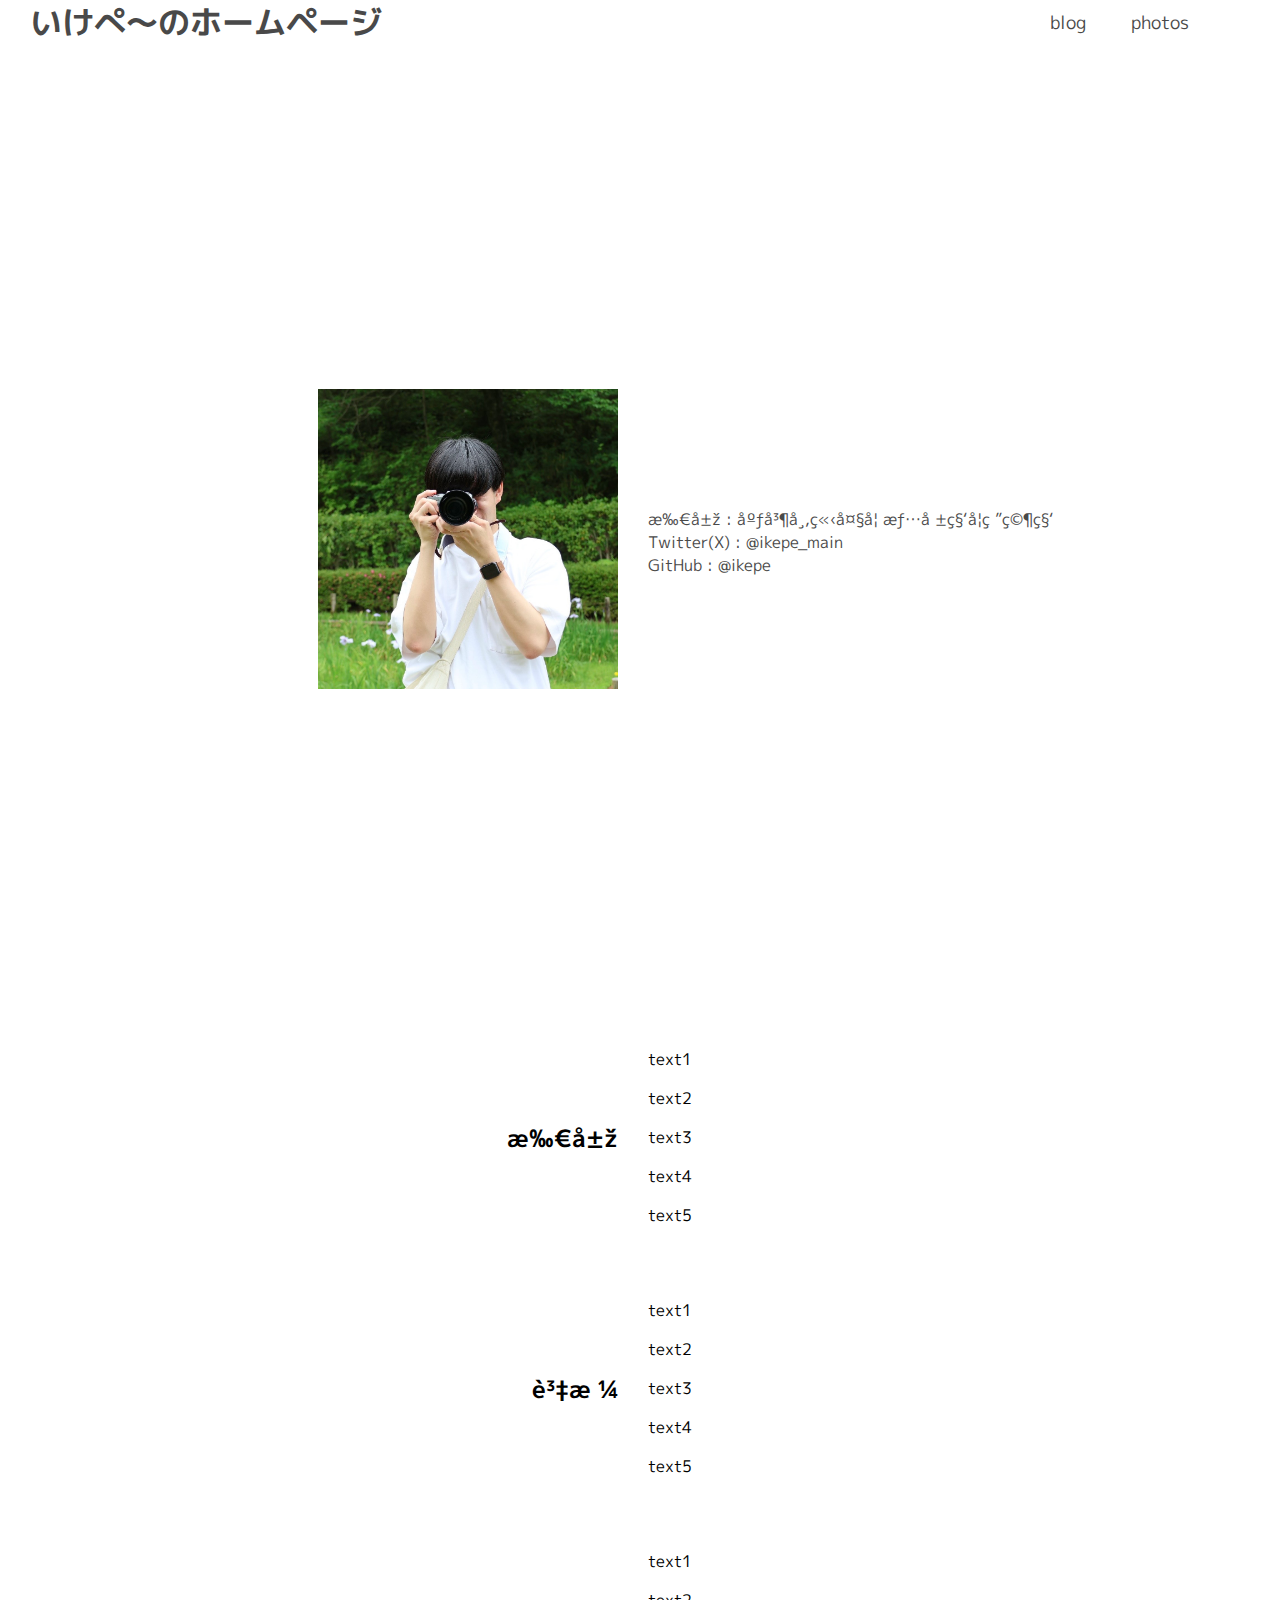
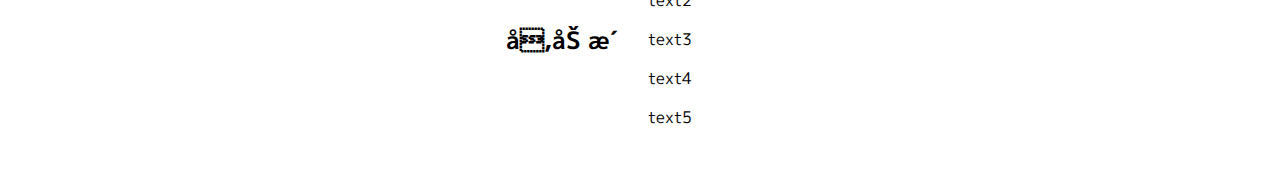
==== index.html @ 5db02e17 "ページ下部の作成" ====
<!DOCTYPE html>
<html>

<head>
  <meta charset="uff-8">
  <meta name="viewport" content="width=device-width, initial-scale=1, shrink-to-fit=no">
  <meta name="viewport" content="width=device-width,initial-scale=1">
  <!--favicon-->
  <link rel="icon" href="icon/favicon.ico" sizes="128*128">
  <!--SEO-->
  <meta name="description" content="いけぺ～のホームページです。ぼちぼち更新していきます">
  <!--CSS-->
  <link rel="stylesheet" href="css/button.css">
  <link rel="stylesheet" href="css/header.css">
  <link rel="stylesheet" href="css/style.css">
  <link rel="stylesheet" href="css/index-style.css">
  <link href="https://fonts.googleapis.com/css?family=Noto+Sans+JP" rel="stylesheet">
  <title>いけぺ～のホームページ</title>
  <link rel=”alternate” media=”only screen and (max-width: 640px)” href=”http://www.ikepe.xyz/s/” />
  <!--JQuery-->
  <script src="//code.jquery.com/jquery-2.2.4.min.js"></script>
  <!--fonts-->
  <link href="https://fonts.googleapis.com/css?family=M+PLUS+1p" rel="stylesheet">
  <!--JS-->
  <script>
    $(function () {
      $("#header").load("header.html");
      $("#footer").load("footer.html");
    });
  </script>
</head>

<body>
  <div id="header"></div>

  <div id="top-content">
    <div id="icon-container">
      <img src="/photos/profile.jpg" alt="Profile Picture" id="profile-icon">
      <!-- 画像の下にテキストを入れる場合は、ここに入れます。 -->
    </div>

    <div id="text-container">
      <!-- テキスト内容 -->
      <a href="https://hiroshima-cu.ac.jp" class="URL">所属 : 広島市立大学 情報科学研究科</a><br>
      <a href="https://x.com/ikepe_main" class="URL">Twitter(X) : @ikepe_main</a><br>
      <a href="https://github.com/ikepe" class="URL">GitHub : @ikepe</a>
    </div>
  </div>

  <div class="bottom-content">
    <div class="profile-category">
      <h2 class="category-text">所属</h2>
    </div>
    <div class="profile-text">
      <p>text1</p>
      <p>text2</p>
      <p>text3</p>
      <p>text4</p>
      <p>text5</p>
    </div>
  </div>

  <div class="bottom-content">
    <div class="profile-category">
      <h2 class="category-text">資格</h2>
    </div>
    <div class="profile-text">
      <p>text1</p>
      <p>text2</p>
      <p>text3</p>
      <p>text4</p>
      <p>text5</p>
    </div>
  </div>

  <div class="bottom-content">
    <div class="profile-category">
      <h2 class="category-text">参加歴</h2>
    </div>
    <div class="profile-text">
      <p>text1</p>
      <p>text2</p>
      <p>text3</p>
      <p>text4</p>
      <p>text5</p>
    </div>
  </div>


</body>

</html>
---- css/header.css ----
/*背景部分*/
header {
    width: 100%;
    background-color: rgba(256, 256, 256);
    box-sizing: border-box;
    position: fixed;
    top: 0;
    left: 0;
    display: flex;
    align-items: center;
}

/* チェックボックスを非表示にする */
.drawer_hidden {
    display: none;
}

/* メニュー黒ポチを消す */
.nav_list {
    list-style: none;
}

.nav_li {
    font-family: "M PLUS 1p";
}

/***mobile***/
@media screen and (max-width:900px) {
    body {
        /*ヘッダーと被るのを防ぐためにずらす*/
        margin-top: 20%;
    }

    /*背景部分*/
    header {
        z-index: 100;
        height: 8%;
        opacity: 1.0;
        position: fixed;
        /*ロゴを中心に持ってくるため左60px*/
        padding: 10px 0px 0px 60px;
    }

    /*ロゴ*/
    .logo {
        z-index: 110;
        width: 100%;
        text-align: center;
        font-size: 20px;
    }

    /***ハンバーガーメニュー***/
    /*https://web-camp.io/magazine/archives/88361*/

    /* ハンバーガーアイコンの設置スペース */
    .drawer_open {
        display: flex;
        height: 60px;
        width: 60px;
        justify-content: center;
        align-items: center;
        position: relative;
        z-index: 200;
        /* 重なり順を一番上にする */
        cursor: pointer;
    }

    /* ハンバーガーメニューのアイコン */
    .drawer_open span,
    .drawer_open span:before,
    .drawer_open span:after {
        content: '';
        display: block;
        height: 3px;
        width: 25px;
        border-radius: 3px;
        background: #696969;
        transition: 0.5s;
        position: absolute;
        z-index: 50;
    }

    /* 三本線の位置調整 */
    .drawer_open span:before {
        bottom: 8px;
    }
    .drawer_open span:after {
        top: 8px;
    }

    /* アイコンがクリックされたら真ん中の線を透明にする */
    #drawer_input:checked~.drawer_open span {
        background: rgba(255, 255, 255, 0);
    }

    /* アイコンがクリックされたらアイコンが×印になように上下の線を回転 */
    #drawer_input:checked~.drawer_open span::before {
        bottom: 0;
        transform: rotate(45deg);
    }
    #drawer_input:checked~.drawer_open span::after {
        top: 0;
        transform: rotate(-45deg);
    }

    /* メニューのデザイン*/
    .nav_content {
        width: 100%;
        height: 100%;
        position: fixed;
        bottom: 100%;
        left: 0%;
        /* メニューを画面の外に飛ばす */
        z-index: 90;
        background: rgba(250, 250, 250, 0.95);
        transition: .5s;
        text-align: center;
    }

    .nav_item a {
        font-size: large;
        color: #ffffff;
    }
    
    .nav_li{
        top: 10%;
        color: #ffffff;
        height: 70px;
        /*ロゴを中心に持ってくるため左60px*/
        padding: 60px 60px 0px 0px;
    }

    /* アイコンがクリックされたらメニューを表示 */
    #drawer_input:checked~.nav_content {
        bottom: 0;
        /* メニューを画面に入れる */
    }
}

/***PC***/
@media screen and (min-width:901px) {
    body {
        padding-top: 5%;
    }

    /*背景部分*/
    header {
        height: 5%;
        padding: 15px 30px 15px 30px;
    }

    /*ロゴ*/
    .logo {
        width: 50%;
        font-size-adjust: inherit;
    }

    /*ナビメニュー*/
    .nav_list {
        text-align: right;
        margin: 0 0 0;
        display: flex;
    }

    .nav_li {
        margin: 0 0 0 45px;
        font-size: 18px;
    }

    nav {
        margin: 0 5% 0 auto;
    }
}
---- css/style.css ----
body {
  font-family: "M PLUS 1p";
}

footer {
  margin: 0 auto;
  height: 60px;
  line-height: 60px;
  position: absolute;
  /*←絶対位置*/
  bottom: 0;
  /*下に固定*/
}

/*URLの下線を消し、黒字にする*/
.URL {
  text-decoration: none;
  color: rgb(73, 73, 73);
}

.link {
  display: grid;
  grid-template-columns: 1fr 1fr;
}

.mxgraph{
  width: 100%;
}

/* profile.html */
.prof-block{
  font-family: "M PLUS 1p";
}
.prof-title{
  color: #2d2d2d;
}

/***PC***/
@media screen and (min-width:901px) {
  /*プロフ用*/
  .prof-block {
    margin-left: 5%;
  }
  .prof-title {
    margin-top: 30px;
  }
  .prof-text {
    margin-left: 20px;
    border-left: thick solid #585858;
    padding-left: 20px;
  }

  /* devices */
  .device-title {
    margin-top: 30px;
  }
  /* .device-block{
    margin-left: 5%;
  }
  .device-list {
    margin-left: 20px;
    border-left: thick solid #585858;
    padding-left: 20px;
  } */
}

/***mobile***/
@media screen and (max-width:900px) {
  h1 {
    font-size: large;
  }
  
  /*プロフ用*/
  .prof-block {
    margin: 0 auto;
  }
  .prof-title {
    margin-top: 30px;
    margin-bottom: -10px;
    margin-left: 35%;
    text-align: left;
  }
  .prof-text {
    padding-left: 20px;
    margin:auto;
  }

  /* device */
  .device-title {
    margin-top: 30px;
    margin-bottom: -10px;
    margin-left: 30%;
    text-align: auto;
  }
}
---- css/index-style.css ----
/* 共通スタイル */

/* 上部 */
#top-content {
  display: flex;
  justify-content: space-between; /* 左右のコンテナ間にスペースを作ります */
  align-items: center;
  min-height: 100vh;
  max-width: 1200px; /* または任意の最大幅 */
  margin: auto; /* これにより、#content が画面中央に配置されます */
  padding: 20px;
}

#icon-container {
  width: 50%; /* または任意の幅で調整 */
  text-align: right; /* 画像を右に配置 */
}

#profile-icon {
  max-width: 100%;
  margin-right: 15px;
  height: auto;
}

#text-container {
  width: 50%; /* または任意の幅で調整 */
  margin-left: 15px;
  text-align: left; /* テキストを左に配置 */
}

/* 下部 */
.bottom-content {
  display: flex;
  justify-content: space-between; /* 左右のコンテナ間にスペースを作る */
  align-items: center; 
  max-width: 1200px; /* または任意の最大幅 */
  margin: auto; /* これにより、#content が画面中央に配置されます */
  padding: 20px;
}

.profile-category {
  width: 50%; /* または任意の幅で調整 */
  text-align: right; /* テキストを右に配置 */
}

.category-text {
  padding-right: 15px;
  }

.profile-text {
  width: 50%; /* または任意の幅で調整 */
  margin-left: 15px;
  text-align: left; /* テキストを左に配置 */
}

/* PC用スタイル */
@media screen and (min-width:901px) {
  #profile-icon {
    width: 300px; /* 最大幅を設定 */
  }
}

/* モバイル用スタイル */
@media screen and (max-width:900px) {
  #profile-icon {
    width: 150px; /* 最大幅を設定 */
  }
}
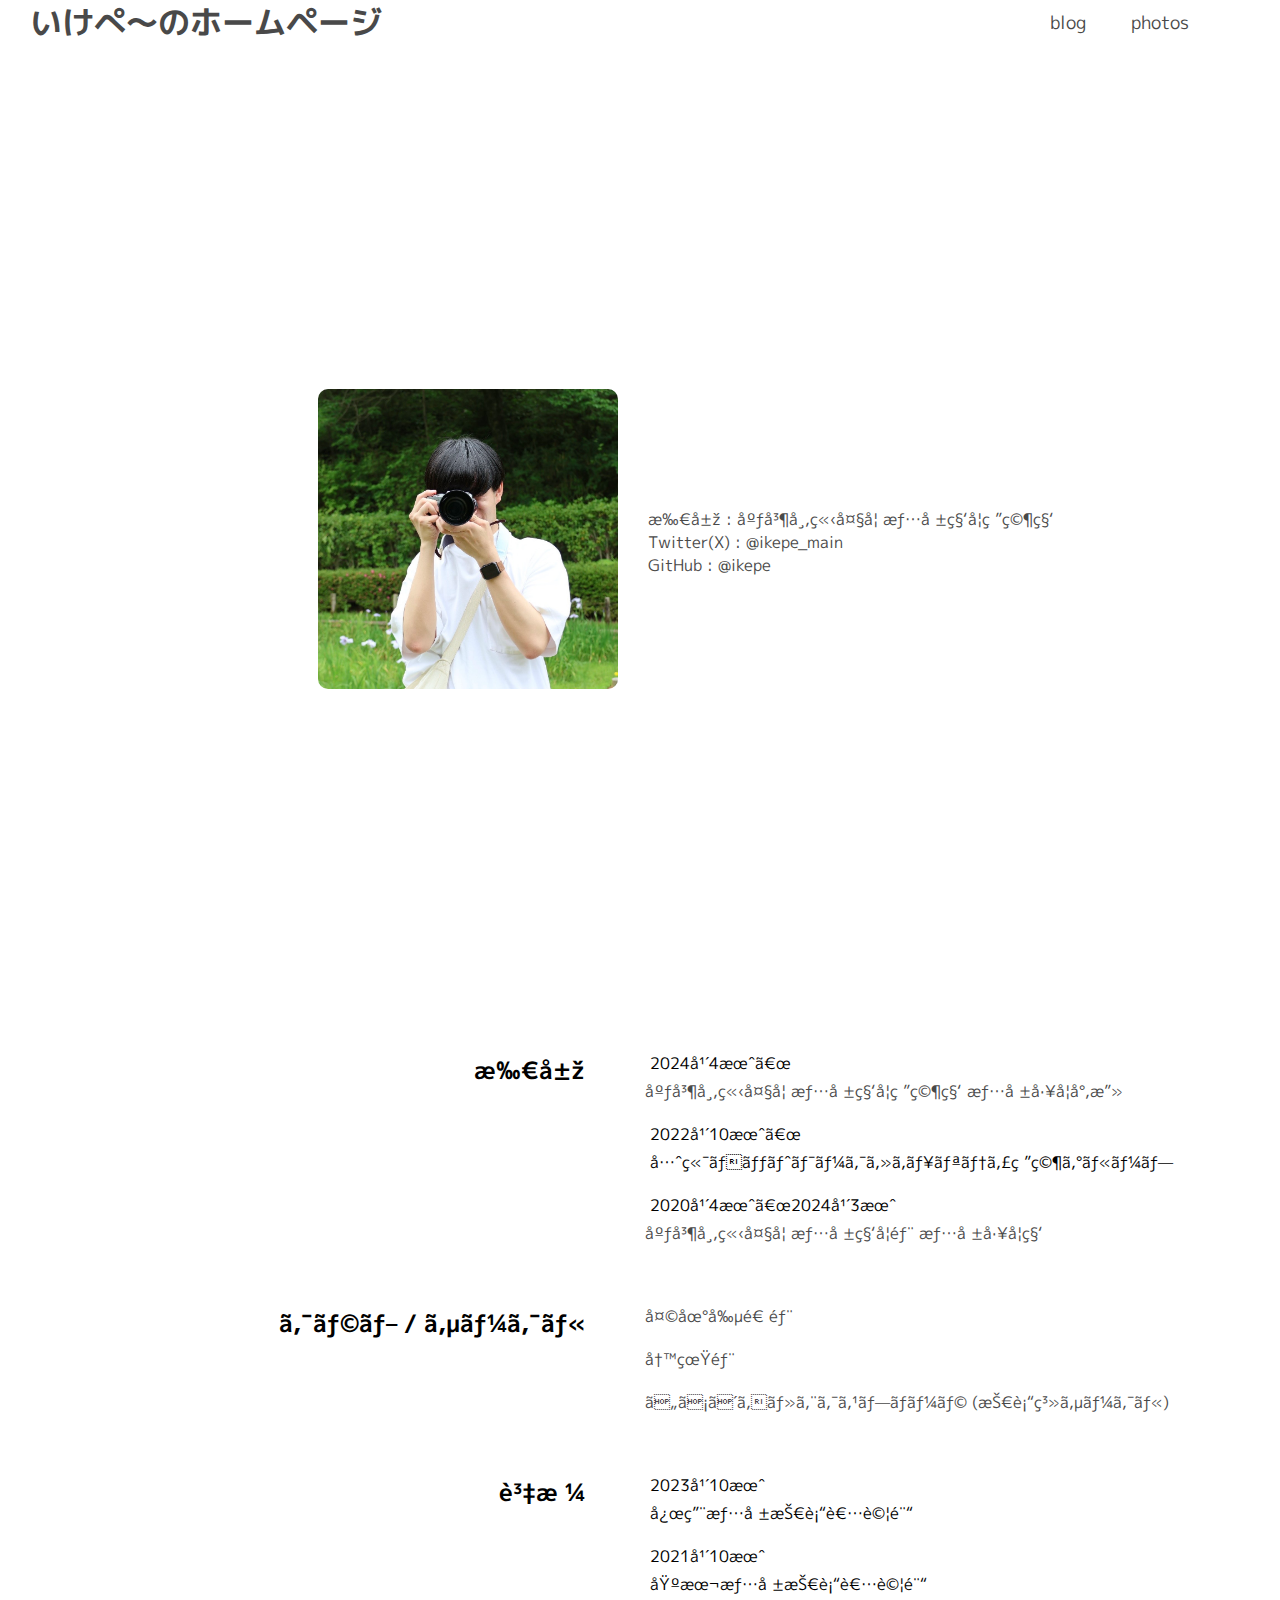
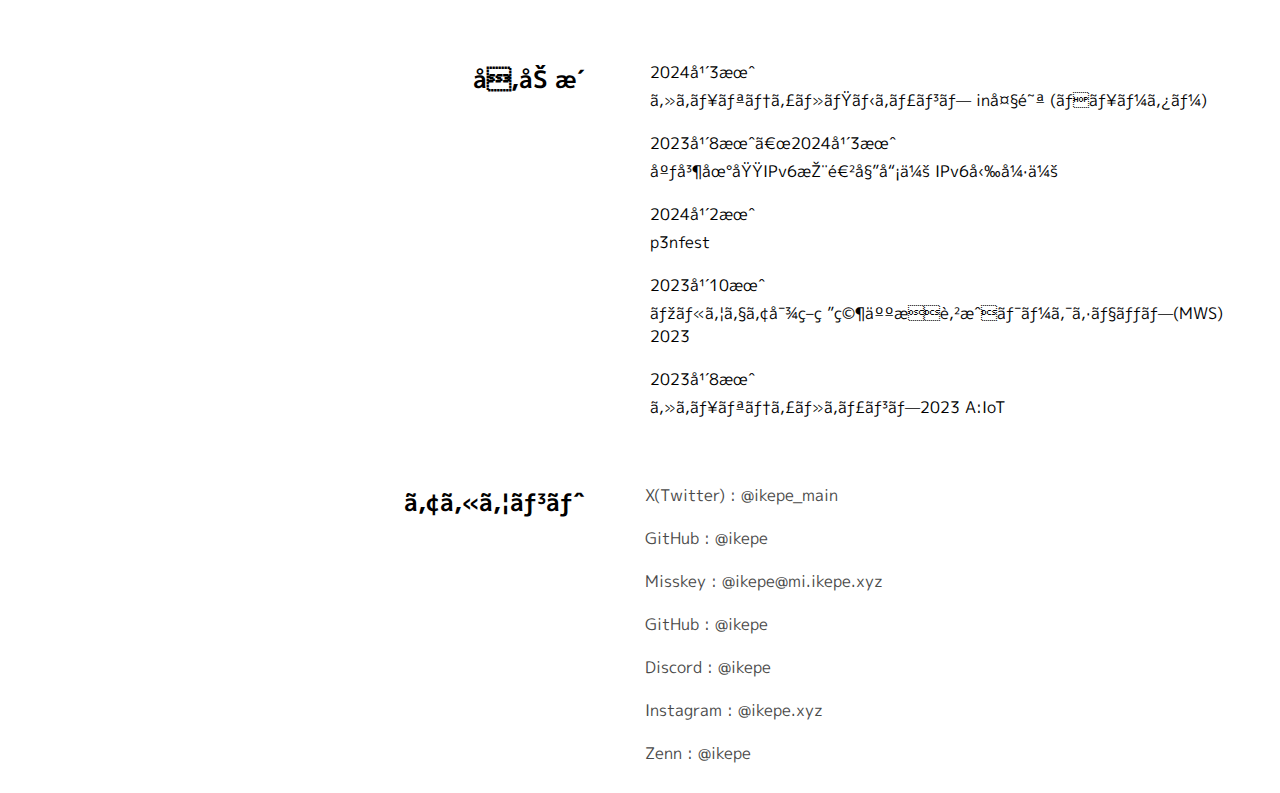
==== commit c536a824: "スマホ対応" ====
--- a/index.html
+++ b/index.html
@@ -52,11 +52,36 @@
       <h2 class="category-text">所属</h2>
     </div>
     <div class="profile-text">
-      <p>text1</p>
-      <p>text2</p>
-      <p>text3</p>
-      <p>text4</p>
-      <p>text5</p>
+      <div class="content">
+        <p>2024年4月〜</p>
+        <a href="https://hiroshima-cu.ac.jp" class="URL">広島市立大学 情報科学研究科 情報工学専攻</a>
+      </div>
+      <div class="content">
+        <p>2022年10月〜</p>
+        <p>先端ネットワークセキュリティ研究グループ</p>
+      </div>
+      <div class="content">
+        <p>2020年4月〜2024年3月</p>
+        <a href="https://hiroshima-cu.ac.jp" class="URL">広島市立大学 情報科学部 情報工学科</a>
+      </div>
+      
+    </div>
+  </div>
+
+  <div class="bottom-content">
+    <div class="profile-category">
+      <h2 class="category-text">クラブ / サークル</h2>
+    </div>
+    <div class="profile-text">
+      <div class="content">
+        <a href="https://tenchisouzou.github.io/" class="URL">天地創造部</a>
+      </div>
+      <div class="content">
+        <a href="https://www.instagram.com/hcu_photography/" class="URL">写真部</a>
+      </div>
+      <div class="content">
+        <a href="https://ichipiro.net/" class="URL">いちぴろ・エクスプローラ (技術系サークル)</a>
+      </div>
     </div>
   </div>
 
@@ -65,11 +90,14 @@
       <h2 class="category-text">資格</h2>
     </div>
     <div class="profile-text">
-      <p>text1</p>
-      <p>text2</p>
-      <p>text3</p>
-      <p>text4</p>
-      <p>text5</p>
+      <div class="content">
+        <p>2023年10月</p>
+        <p>応用情報技術者試験</p>
+      </div>
+      <div class="content">
+        <p>2021年10月</p>
+        <p>基本情報技術者試験</p>
+      </div>
     </div>
   </div>
 
@@ -78,11 +106,55 @@
       <h2 class="category-text">参加歴</h2>
     </div>
     <div class="profile-text">
-      <p>text1</p>
-      <p>text2</p>
-      <p>text3</p>
-      <p>text4</p>
-      <p>text5</p>
+      <div class="content">
+        <p>2024年3月</p>
+        <p>セキュリティ・ミニキャンプ in大阪 (チューター)</p>
+      </div>
+      <div class="content">
+        <p>2023年8月〜2024年3月</p>
+        <p>広島地域IPv6推進委員会 IPv6勉強会</p>
+      </div>
+      <div class="content">
+        <p>2024年2月</p>
+        <p>p3nfest</p>
+      </div>
+      <div class="content">
+        <p>2023年10月</p>
+        <p>マルウェア対策研究人材育成ワークショップ(MWS) 2023</p>
+      </div>
+      <div class="content">
+        <p>2023年8月</p>
+        <p>セキュリティ・キャンプ2023 A:IoT</p>
+      </div>
+    </div>
+  </div>
+
+  <div class="bottom-content">
+    <div class="profile-category">
+      <h2 class="category-text">アカウント</h2>
+    </div>
+    <div class="profile-text">
+      <div class="content">
+        <a href="https://x.com/ikepe_main" class="URL">X(Twitter) : @ikepe_main</a>
+      </div>
+      <div class="content">
+        <a href="https://github.com/ikepe" class="URL">GitHub : @ikepe</a>
+      </div>
+      <div class="content">
+        <a href="https://mi.ikepe.xyz/@ikepe" class="URL">Misskey : @ikepe@mi.ikepe.xyz</a>
+      </div>
+      <div class="content">
+        <a href="https://github.com/ikepe" class="URL">GitHub : @ikepe</a>
+      </div>
+      <div class="content">
+        <a href="https://discordapp.com/users/727549769098068050" class="URL">Discord : @ikepe</a>
+      </div>
+      <div class="content">
+        <a href="https://instagram.com/ikepe.xyz" class="URL">Instagram : @ikepe.xyz</a>
+      </div>
+      <div class="content">
+        <a href="https://zenn.dev/ikepe" class="URL">Zenn : @ikepe</a>
+      </div>
     </div>
   </div>
 
--- a/css/index-style.css
+++ b/css/index-style.css
@@ -20,6 +20,7 @@
   max-width: 100%;
   margin-right: 15px;
   height: auto;
+  border-radius: 10px;
 }
 
 #text-container {
@@ -29,34 +30,44 @@
 }
 
 /* 下部 */
-.bottom-content {
-  display: flex;
-  justify-content: space-between; /* 左右のコンテナ間にスペースを作る */
-  align-items: center; 
-  max-width: 1200px; /* または任意の最大幅 */
-  margin: auto; /* これにより、#content が画面中央に配置されます */
-  padding: 20px;
-}
 
-.profile-category {
-  width: 50%; /* または任意の幅で調整 */
-  text-align: right; /* テキストを右に配置 */
-}
 
-.category-text {
-  padding-right: 15px;
-  }
-
-.profile-text {
-  width: 50%; /* または任意の幅で調整 */
-  margin-left: 15px;
-  text-align: left; /* テキストを左に配置 */
-}
+.content {
+  margin-top: 20px;}
 
 /* PC用スタイル */
 @media screen and (min-width:901px) {
   #profile-icon {
     width: 300px; /* 最大幅を設定 */
+  }
+
+  .bottom-content {
+    display: flex;
+    justify-content: space-between; /* 左右のコンテナ間にスペースを作る */
+    align-items: center; 
+    max-width: 1200px; /* または任意の最大幅 */
+    margin: auto; /* これにより、#content が画面中央に配置されます */
+    padding: 20px;
+    align-items: flex-start; /* 子要素を上に揃えます */
+  }
+
+  .category-text {
+    padding-right: 50px;
+    }
+  
+  .profile-text {
+    width: 50%; /* または任意の幅で調整 */
+    margin-left: 10px;
+    text-align: left; /* テキストを左に配置 */
+  }
+
+  .profile-category {
+    width: 50%; /* または任意の幅で調整 */
+    text-align: right; /* テキストを右に配置 */
+  }
+
+  p {
+    margin : 5px;
   }
 }
 
@@ -65,4 +76,34 @@
   #profile-icon {
     width: 150px; /* 最大幅を設定 */
   }
+
+  .bottom-content {
+    justify-content: space-between; /* 左右のコンテナ間にスペースを作る */
+    align-items: center; 
+    max-width: 1200px; /* または任意の最大幅 */
+    margin: auto; /* これにより、#content が画面中央に配置されます */
+    padding: 20px;
+    align-items: flex-start; /* 子要素を上に揃えます */
+  }
+
+  h2 {
+    font-size: 18px;}
+
+  .category-text {
+    padding-right: 5px;
+  }
+
+  .profile-text {
+    margin-left: 15px;
+    text-align: left; /* テキストを左に配置 */
+  }
+
+  .profile-category {
+    text-align: left; /* テキストを右に配置 */
+  }
+
+  p {
+    font-size: 15px;
+    margin : 5px;
+  }
 }
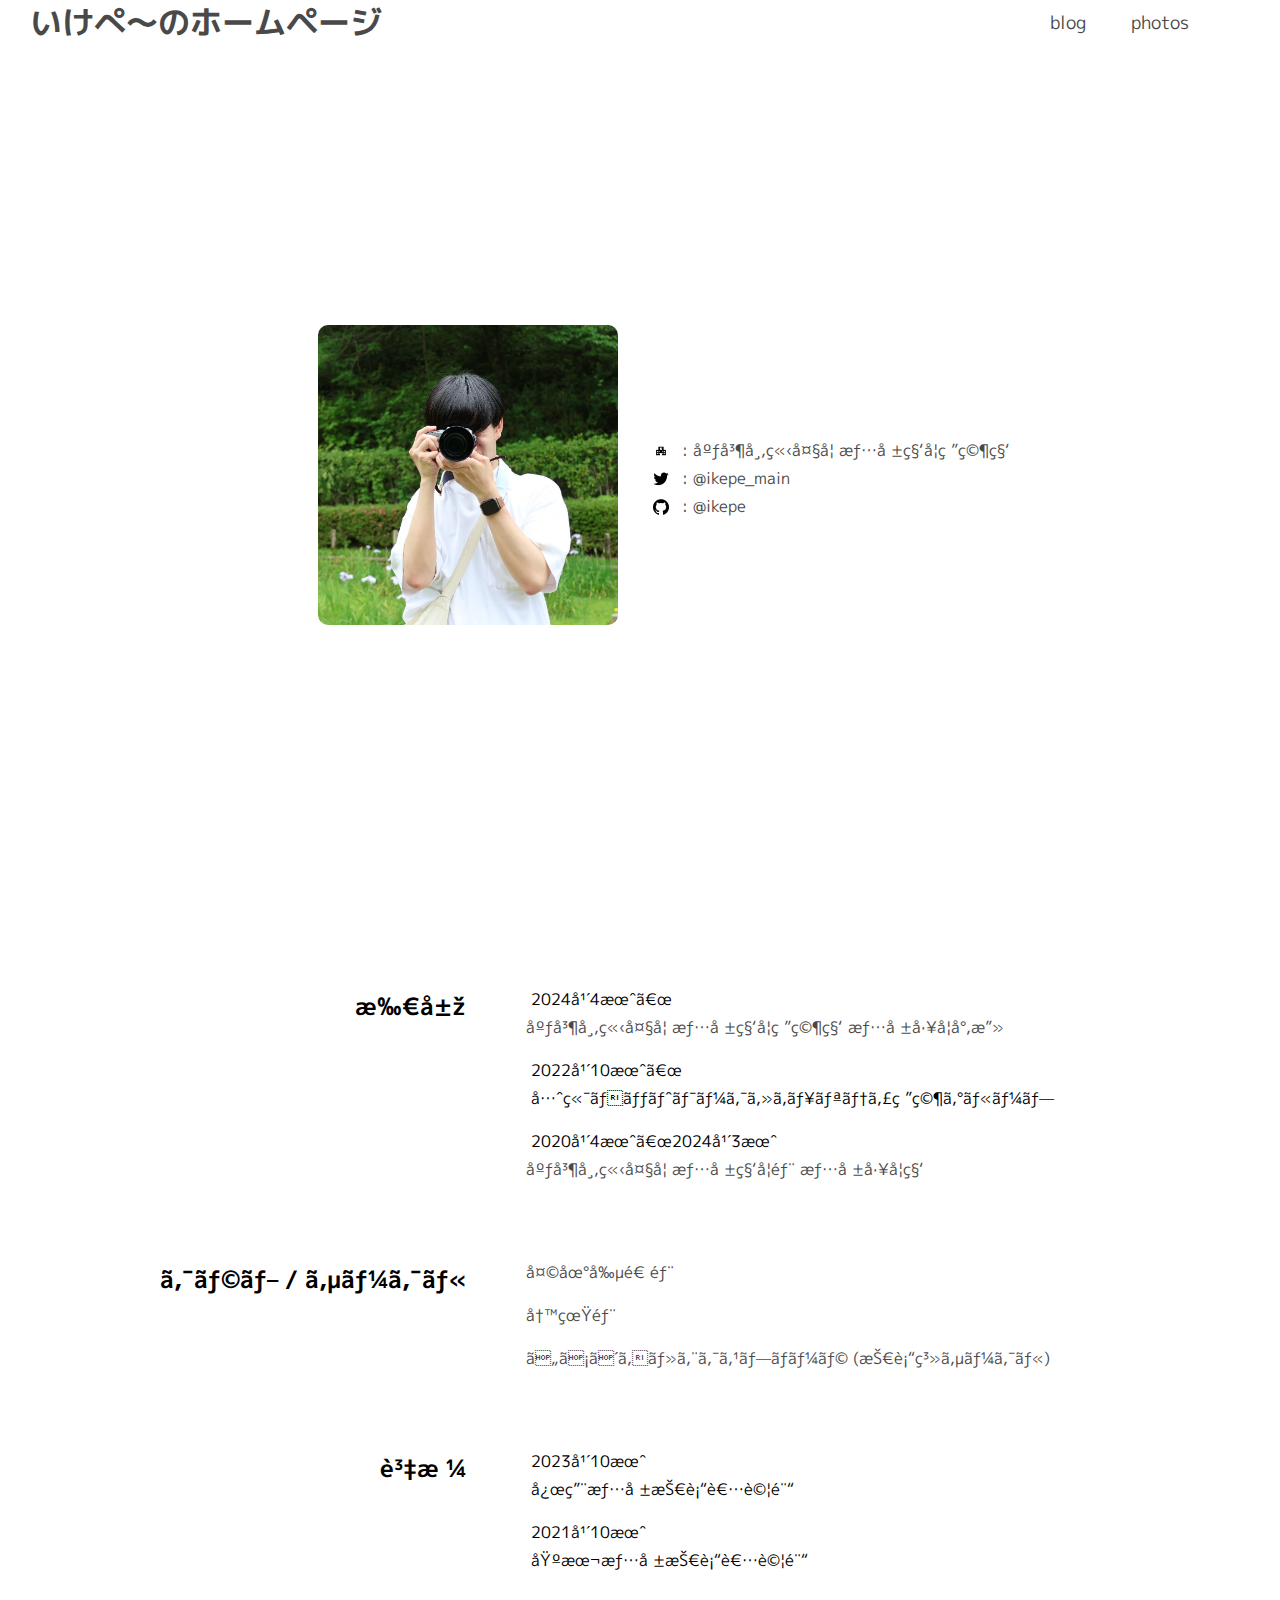
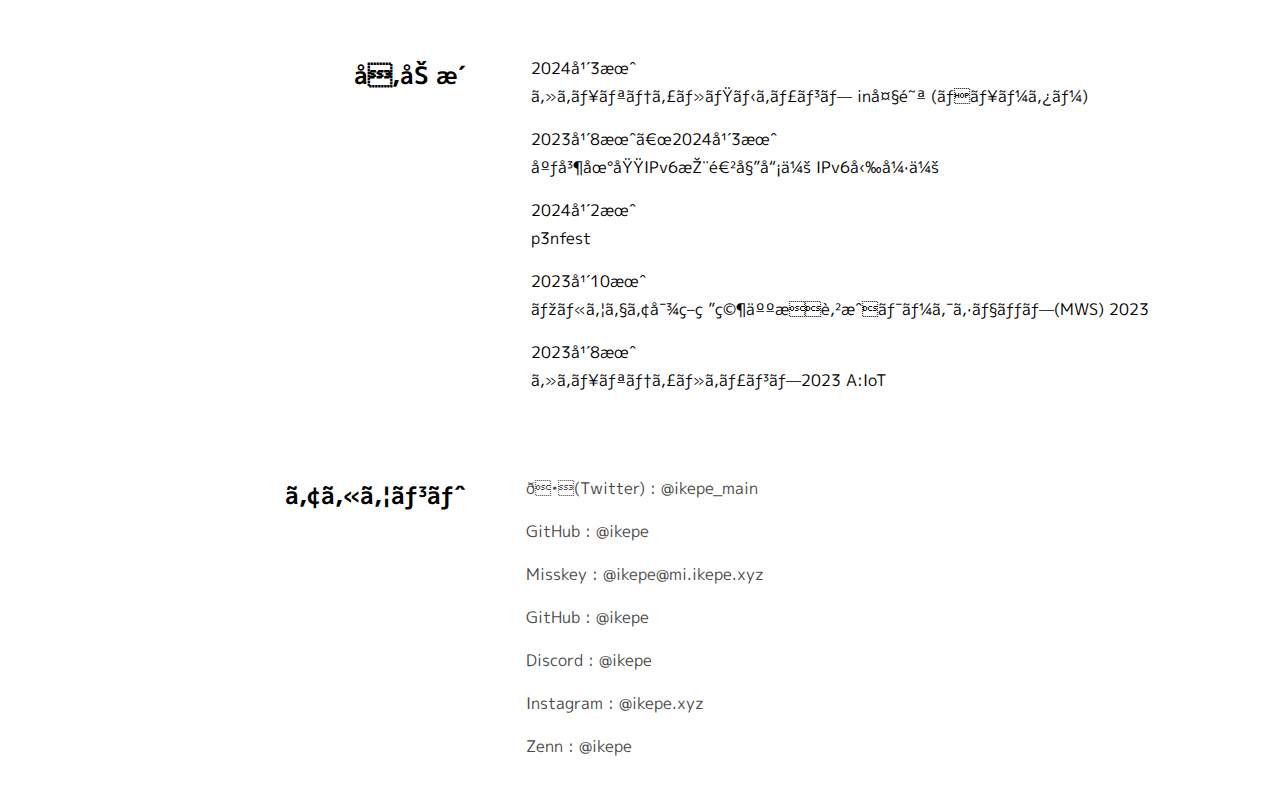
==== commit c97fb85a: "アイコンの修正など" ====
--- a/index.html
+++ b/index.html
@@ -41,9 +41,18 @@
 
     <div id="text-container">
       <!-- テキスト内容 -->
-      <a href="https://hiroshima-cu.ac.jp" class="URL">所属 : 広島市立大学 情報科学研究科</a><br>
-      <a href="https://x.com/ikepe_main" class="URL">Twitter(X) : @ikepe_main</a><br>
-      <a href="https://github.com/ikepe" class="URL">GitHub : @ikepe</a>
+      <p>
+        <img src="icon/school.png" alt="Twitter" class="icon">
+        <a href="https://hiroshima-cu.ac.jp" class="URL"> : 広島市立大学 情報科学研究科</a>
+      </p>
+      <p>
+        <img src="icon/twitter.png" alt="Twitter" class="icon">
+        <a href="https://x.com/ikepe_main" class="URL"> : @ikepe_main</a>
+      </p>
+      <p>
+        <img src="icon/github.png" alt="GitHub" class="icon">
+        <a href="https://github.com/ikepe" class="URL">: @ikepe</a>
+      </p>
     </div>
   </div>
 
@@ -135,7 +144,7 @@
     </div>
     <div class="profile-text">
       <div class="content">
-        <a href="https://x.com/ikepe_main" class="URL">X(Twitter) : @ikepe_main</a>
+        <a href="https://x.com/ikepe_main" class="URL">𝕏(Twitter) : @ikepe_main</a>
       </div>
       <div class="content">
         <a href="https://github.com/ikepe" class="URL">GitHub : @ikepe</a>
--- a/css/header.css
+++ b/css/header.css
@@ -26,10 +26,6 @@
 
 /***mobile***/
 @media screen and (max-width:900px) {
-    body {
-        /*ヘッダーと被るのを防ぐためにずらす*/
-        margin-top: 20%;
-    }
 
     /*背景部分*/
     header {
@@ -139,9 +135,7 @@
 
 /***PC***/
 @media screen and (min-width:901px) {
-    body {
-        padding-top: 5%;
-    }
+
 
     /*背景部分*/
     header {
--- a/css/index-style.css
+++ b/css/index-style.css
@@ -1,44 +1,53 @@
-/* 共通スタイル */
-
-/* 上部 */
+/* 共通項目 */
+/** 上部コンテナ **/
 #top-content {
   display: flex;
-  justify-content: space-between; /* 左右のコンテナ間にスペースを作ります */
-  align-items: center;
+  align-items: center; /* 子要素を水平方向の中心に揃えます */
   min-height: 100vh;
   max-width: 1200px; /* または任意の最大幅 */
   margin: auto; /* これにより、#content が画面中央に配置されます */
   padding: 20px;
 }
 
-#icon-container {
-  width: 50%; /* または任意の幅で調整 */
-  text-align: right; /* 画像を右に配置 */
+.content {
+  margin-top: 20px;
 }
 
-#profile-icon {
-  max-width: 100%;
-  margin-right: 15px;
-  height: auto;
-  border-radius: 10px;
+.icon {
+  vertical-align: middle; /* アイコンをテキストの中心に合わせる */
+  height: 1em; /* アイコンのサイズをフォントサイズに合わせる */
+  margin-right: 0.5em; /* アイコンとテキストの間にスペースを作る */
 }
-
-#text-container {
-  width: 50%; /* または任意の幅で調整 */
-  margin-left: 15px;
-  text-align: left; /* テキストを左に配置 */
-}
-
-/* 下部 */
-
-
-.content {
-  margin-top: 20px;}
 
 /* PC用スタイル */
 @media screen and (min-width:901px) {
+  #top-content {
+    justify-content: space-between; /* 左右のコンテナ間にスペースを作ります */
+  }
+
+  #icon-container {
+    width: 50%; /* または任意の幅で調整 */
+    text-align: right; /* 画像を右に配置 */
+  }
+  
+  #profile-icon {
+    max-width: 100%;
+    margin-right: 15px;
+    height: auto;
+    border-radius: 10px;
+  }
+  
+  #text-container {
+    width: 50%; /* または任意の幅で調整 */
+    margin-left: 15px;
+    text-align: left; /* テキストを左に配置 */
+  }
+
   #profile-icon {
     width: 300px; /* 最大幅を設定 */
+  }
+  #top-content {
+    display: flex;
   }
 
   .bottom-content {
@@ -48,6 +57,7 @@
     max-width: 1200px; /* または任意の最大幅 */
     margin: auto; /* これにより、#content が画面中央に配置されます */
     padding: 20px;
+    padding-bottom: 40px;
     align-items: flex-start; /* 子要素を上に揃えます */
   }
 
@@ -56,13 +66,13 @@
     }
   
   .profile-text {
-    width: 50%; /* または任意の幅で調整 */
+    width: 60%; /* または任意の幅で調整 */
     margin-left: 10px;
     text-align: left; /* テキストを左に配置 */
   }
 
   .profile-category {
-    width: 50%; /* または任意の幅で調整 */
+    width: 40%; /* または任意の幅で調整 */
     text-align: right; /* テキストを右に配置 */
   }
 
@@ -73,21 +83,40 @@
 
 /* モバイル用スタイル */
 @media screen and (max-width:900px) {
+  #top-content {
+    flex-direction: column; /* 子要素を縦に並べ替えます */
+    justify-content: center; /* 子要素をコンテナの垂直方向の中心に揃えます */
+    height: 100vh; /* ここでコンテナの高さをビューポートの高さに設定します */
+  }
+
+  
+  #icon-container, #text-container {
+    width: 100%; /* 100%の幅でフル幅に展開 */
+    text-align: center; /* 画像を中央に配置 */
+    margin-bottom: 20px; /* 下部に余白を設定 */
+  }
+
   #profile-icon {
-    width: 150px; /* 最大幅を設定 */
+    max-width: 70%; /* 画像がコンテナの幅を超えないように */
+    height: auto; /* 高さを自動で調整 */
+    border-radius: 10px; /* 角丸の設定 */
+    margin-bottom: 20px; /* 画像下の余白 */
+  }
+
+  #text-container {
+    text-align: center; /* テキストを中央揃えに */
+    padding: 0; /* パディングをリセット */
   }
 
   .bottom-content {
-    justify-content: space-between; /* 左右のコンテナ間にスペースを作る */
-    align-items: center; 
-    max-width: 1200px; /* または任意の最大幅 */
-    margin: auto; /* これにより、#content が画面中央に配置されます */
+    /* .bottom-content のスタイル */
+    flex-direction: column; /* スタック要素 */
+    align-items: center; /* 子要素を水平方向の中央に揃えます */
     padding: 20px;
-    align-items: flex-start; /* 子要素を上に揃えます */
   }
 
   h2 {
-    font-size: 18px;}
+    font-size: 20px;}
 
   .category-text {
     padding-right: 5px;
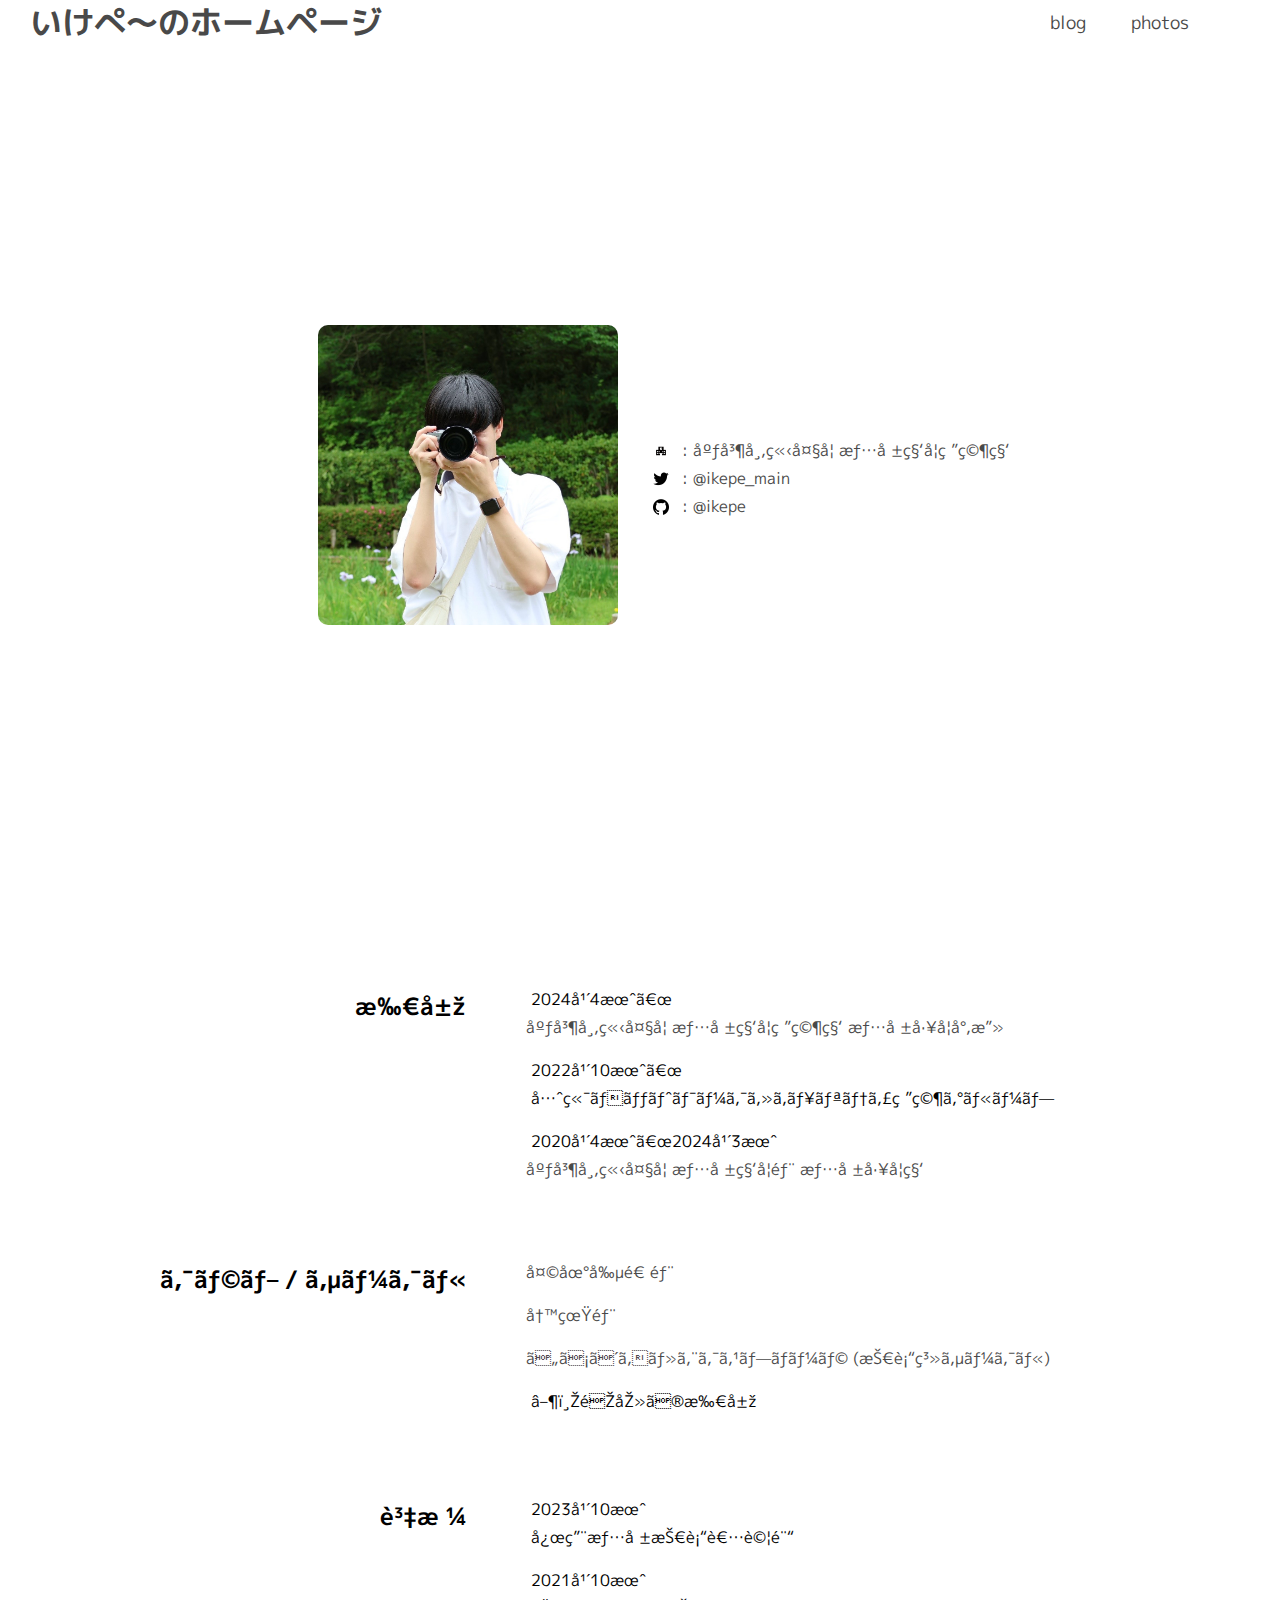
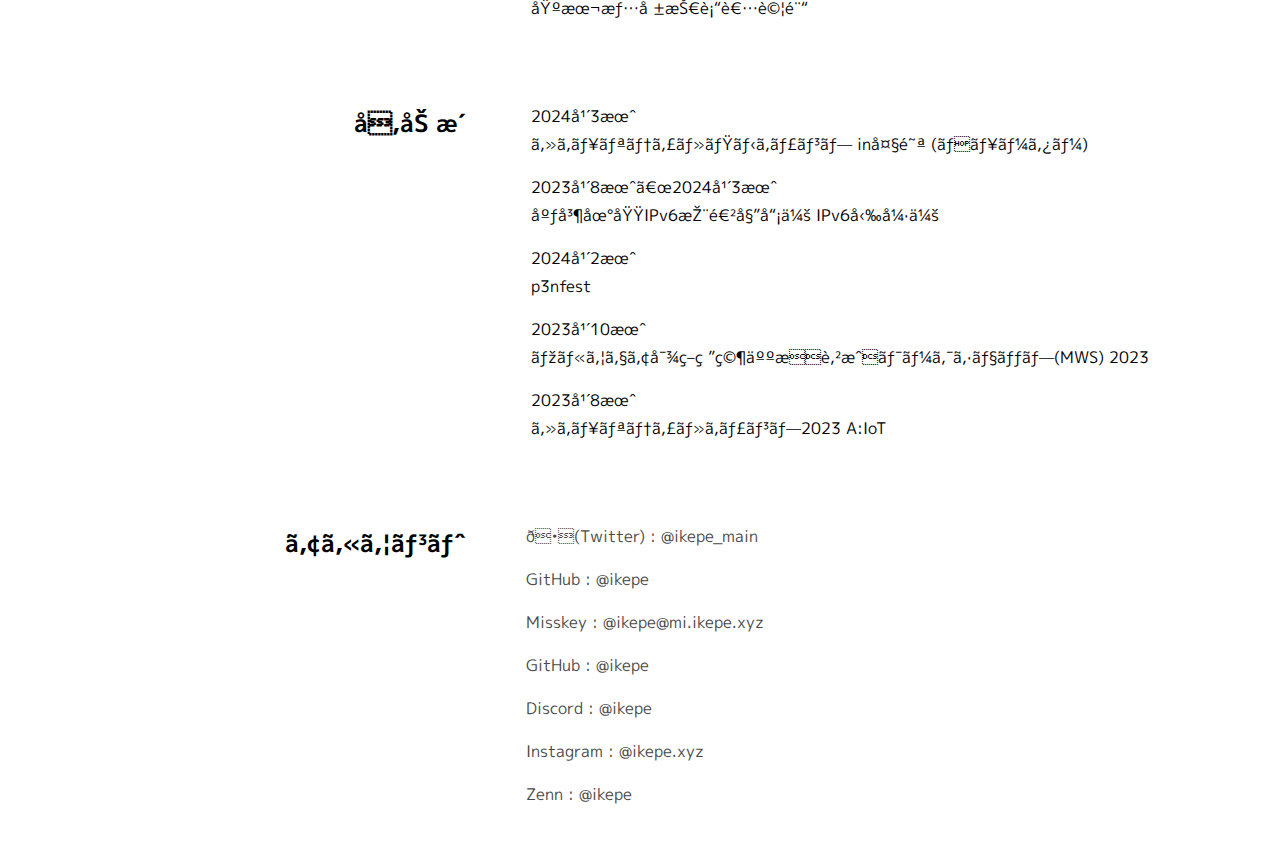
==== commit 86d82ff1: "トグルの追加" ====
--- a/index.html
+++ b/index.html
@@ -35,7 +35,7 @@
 
   <div id="top-content">
     <div id="icon-container">
-      <img src="/photos/profile.jpg" alt="Profile Picture" id="profile-icon">
+      <img src="/photos/profile.jpg" alt="Profile Picture" id="profile-icon" oncontextmenu="return false;">
       <!-- 画像の下にテキストを入れる場合は、ここに入れます。 -->
     </div>
 
@@ -91,6 +91,19 @@
       <div class="content">
         <a href="https://ichipiro.net/" class="URL">いちぴろ・エクスプローラ (技術系サークル)</a>
       </div>
+
+      <div class="profile-category, content" id="past-affiliation-header">
+        <p class="category-text">▶︎過去の所属</p>
+      </div>
+      <div class="profile-text" id="past-affiliation-content" style="display: none;">
+        <!-- ここに過去の所属のコンテンツを入れる -->
+        <div class="content">水泳部</div>
+        <div class="content">マスコミ研究会</div>
+        <div class="content">大学祭実行委員会 システム局</div>
+        <div class="content">プログラミング同好会</div>
+        <!-- その他の所属内容... -->
+      </div>
+
     </div>
   </div>
 
@@ -167,7 +180,7 @@
     </div>
   </div>
 
-
+  <script src="js/toggle.js"></script>
 </body>
 
 </html>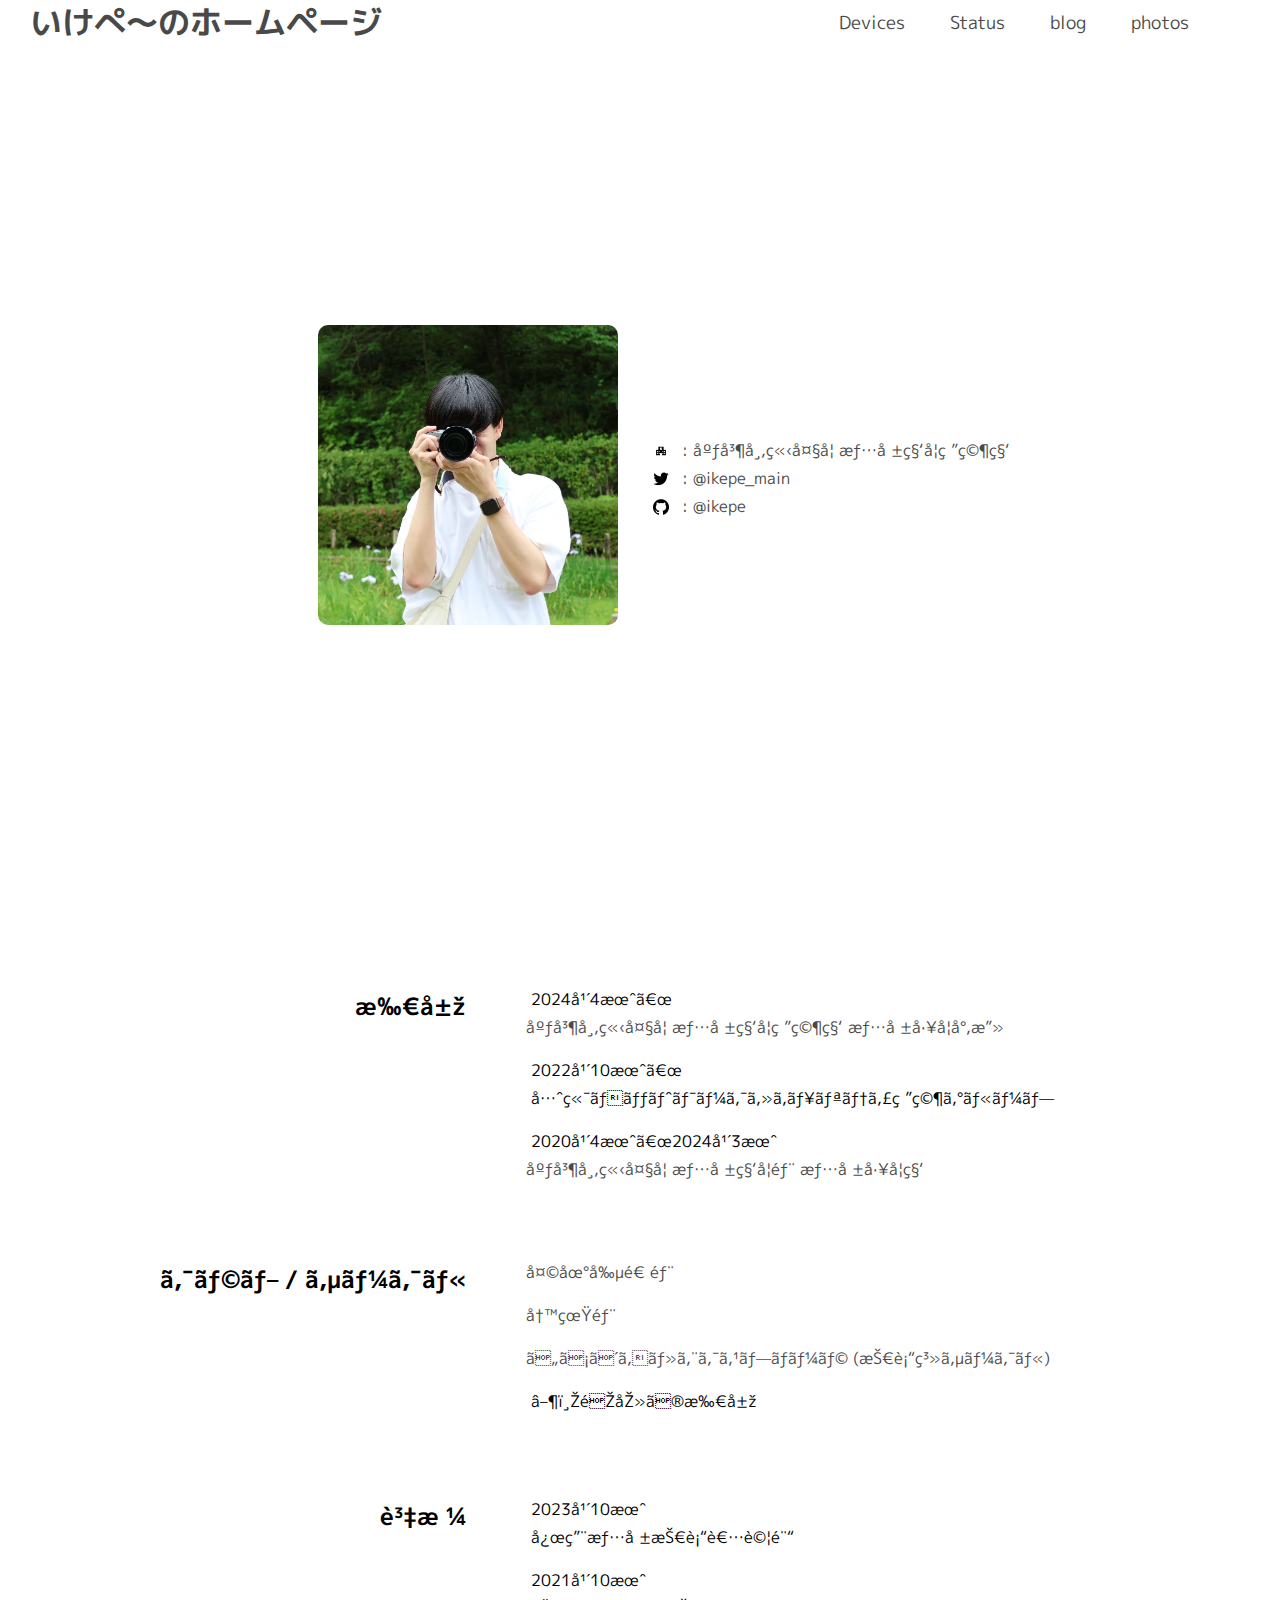
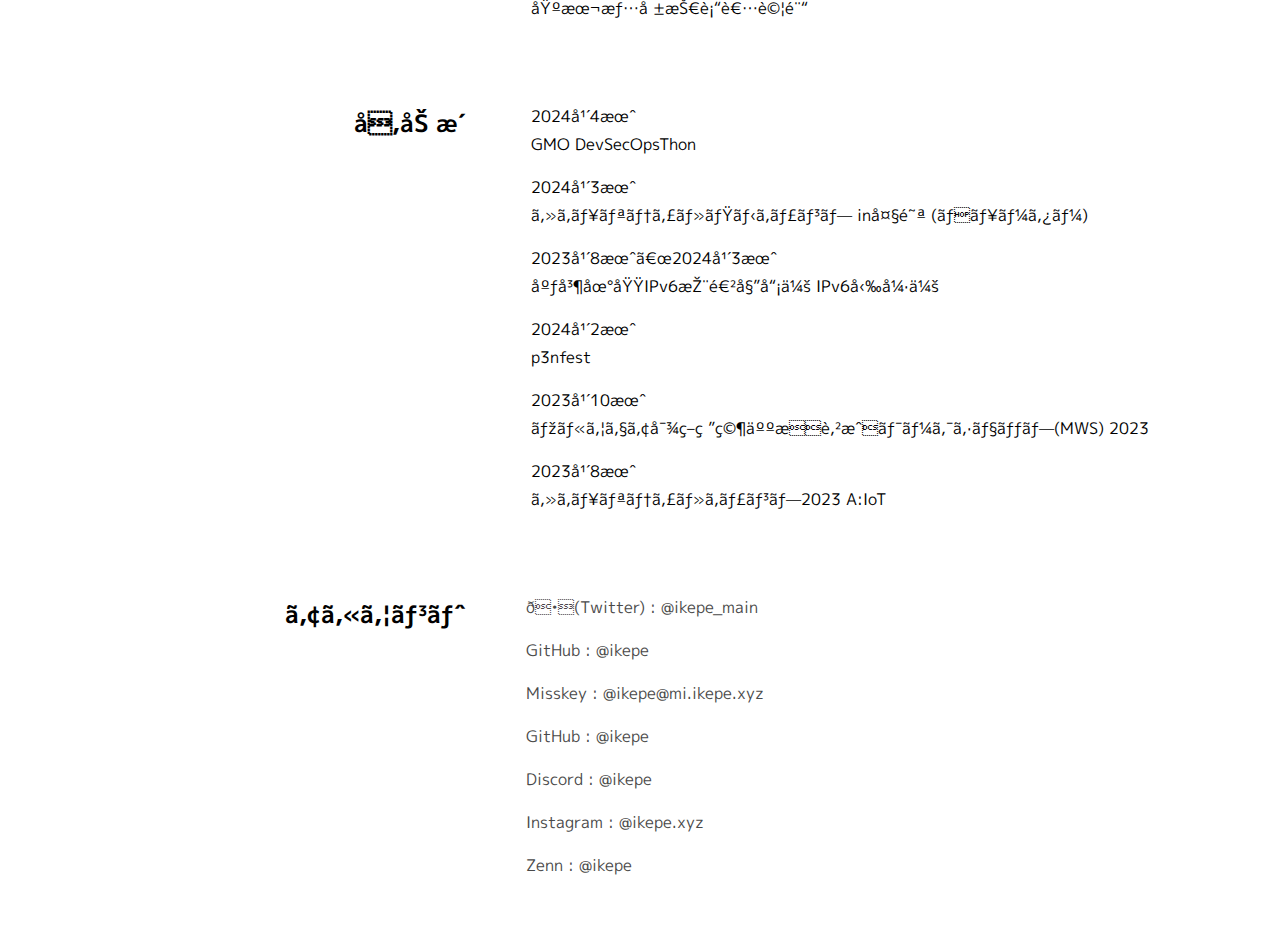
==== commit 4e772e06: "CSSの変更とヘッダーのリンク追加" ====
--- a/index.html
+++ b/index.html
@@ -36,11 +36,9 @@
   <div id="top-content">
     <div id="icon-container">
       <img src="/photos/profile.jpg" alt="Profile Picture" id="profile-icon" oncontextmenu="return false;">
-      <!-- 画像の下にテキストを入れる場合は、ここに入れます。 -->
     </div>
 
     <div id="text-container">
-      <!-- テキスト内容 -->
       <p>
         <img src="icon/school.png" alt="Twitter" class="icon">
         <a href="https://hiroshima-cu.ac.jp" class="URL"> : 広島市立大学 情報科学研究科</a>
@@ -96,7 +94,7 @@
         <p class="category-text">▶︎過去の所属</p>
       </div>
       <div class="profile-text" id="past-affiliation-content" style="display: none;">
-        <!-- ここに過去の所属のコンテンツを入れる -->
+        <!-- ここに過去の所属を入れる -->
         <div class="content">水泳部</div>
         <div class="content">マスコミ研究会</div>
         <div class="content">大学祭実行委員会 システム局</div>
@@ -128,6 +126,10 @@
       <h2 class="category-text">参加歴</h2>
     </div>
     <div class="profile-text">
+      <div class="content">
+        <p>2024年4月</p>
+        <p>GMO DevSecOpsThon</p>
+      </div>
       <div class="content">
         <p>2024年3月</p>
         <p>セキュリティ・ミニキャンプ in大阪 (チューター)</p>
--- a/css/index-style.css
+++ b/css/index-style.css
@@ -104,7 +104,8 @@
   }
 
   #text-container {
-    text-align: center; /* テキストを中央揃えに */
+    max-width: 75%;
+    text-align: left; /* テキストを左揃えに */
     padding: 0; /* パディングをリセット */
   }
 
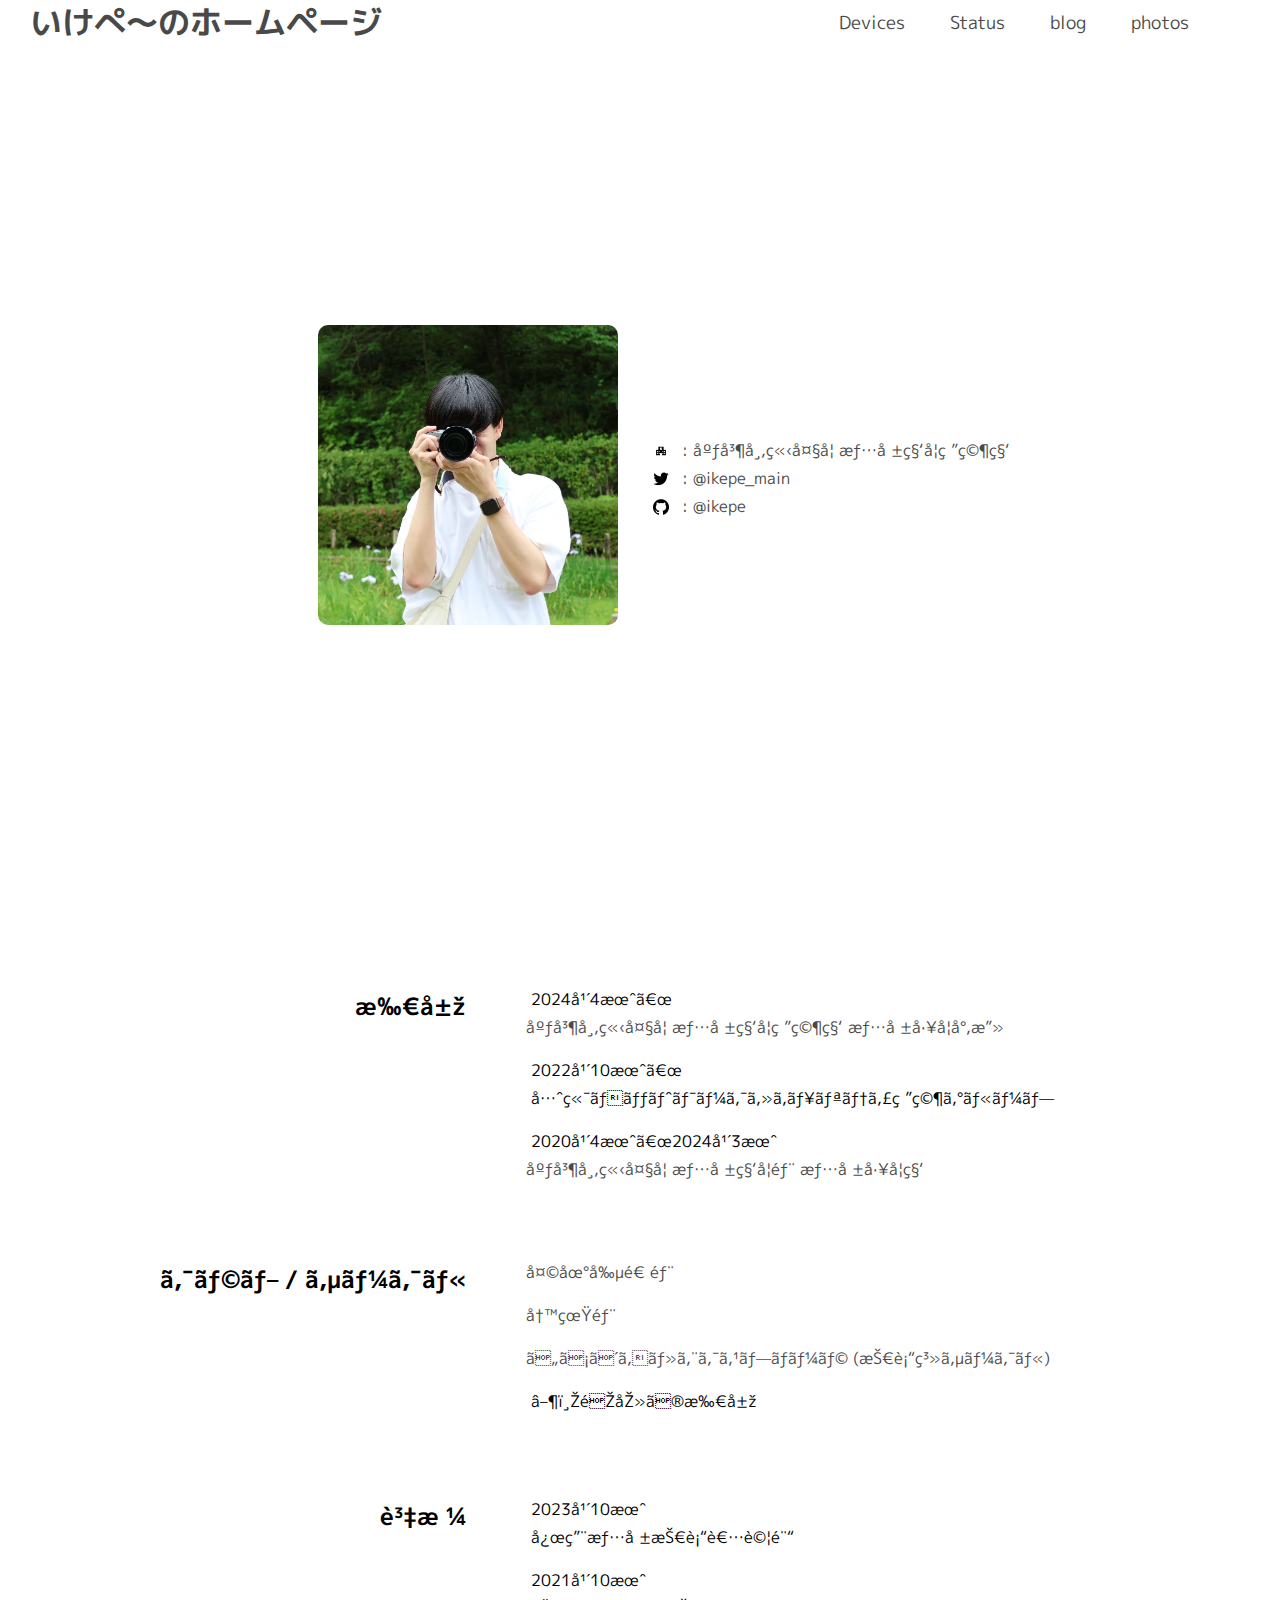
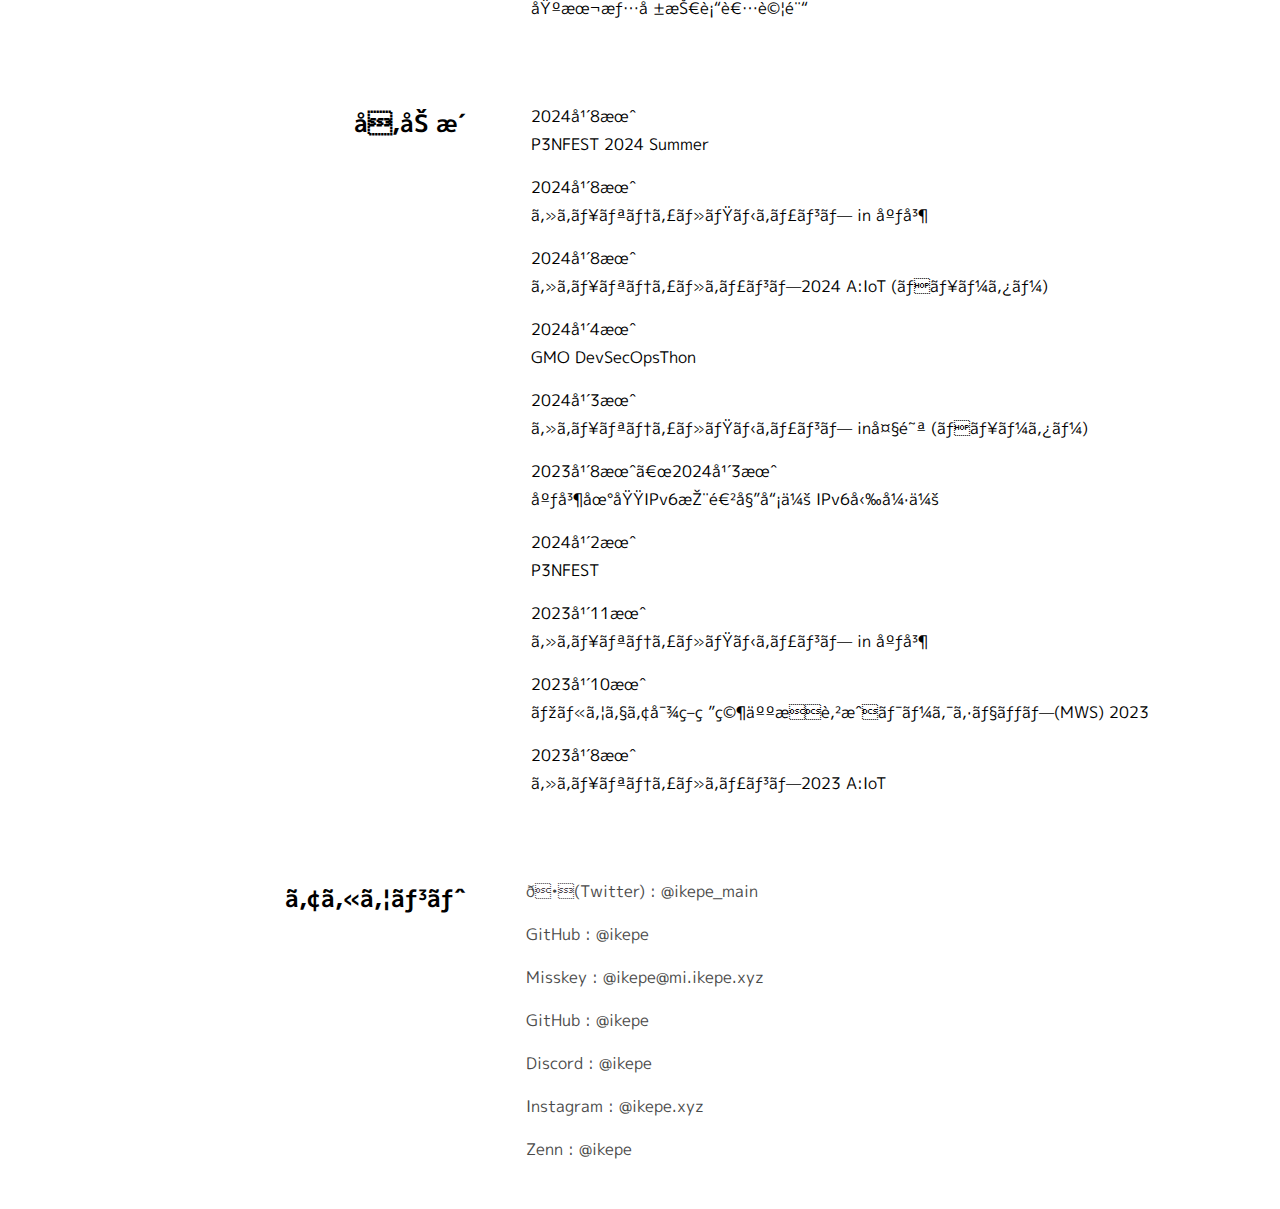
==== commit 1b2e53a0: "参加歴変更" ====
--- a/index.html
+++ b/index.html
@@ -127,6 +127,18 @@
     </div>
     <div class="profile-text">
       <div class="content">
+        <p>2024年8月</p>
+        <p>P3NFEST 2024 Summer</p>
+      </div>
+      <div class="content">
+        <p>2024年8月</p>
+        <p>セキュリティ・ミニキャンプ in 広島</p>
+      </div>
+      <div class="content">
+        <p>2024年8月</p>
+        <p>セキュリティ・キャンプ2024 A:IoT (チューター)</p>
+      </div>
+      <div class="content">
         <p>2024年4月</p>
         <p>GMO DevSecOpsThon</p>
       </div>
@@ -140,7 +152,11 @@
       </div>
       <div class="content">
         <p>2024年2月</p>
-        <p>p3nfest</p>
+        <p>P3NFEST</p>
+      </div>
+      <div class="content">
+        <p>2023年11月</p>
+        <p>セキュリティ・ミニキャンプ in 広島</p>
       </div>
       <div class="content">
         <p>2023年10月</p>
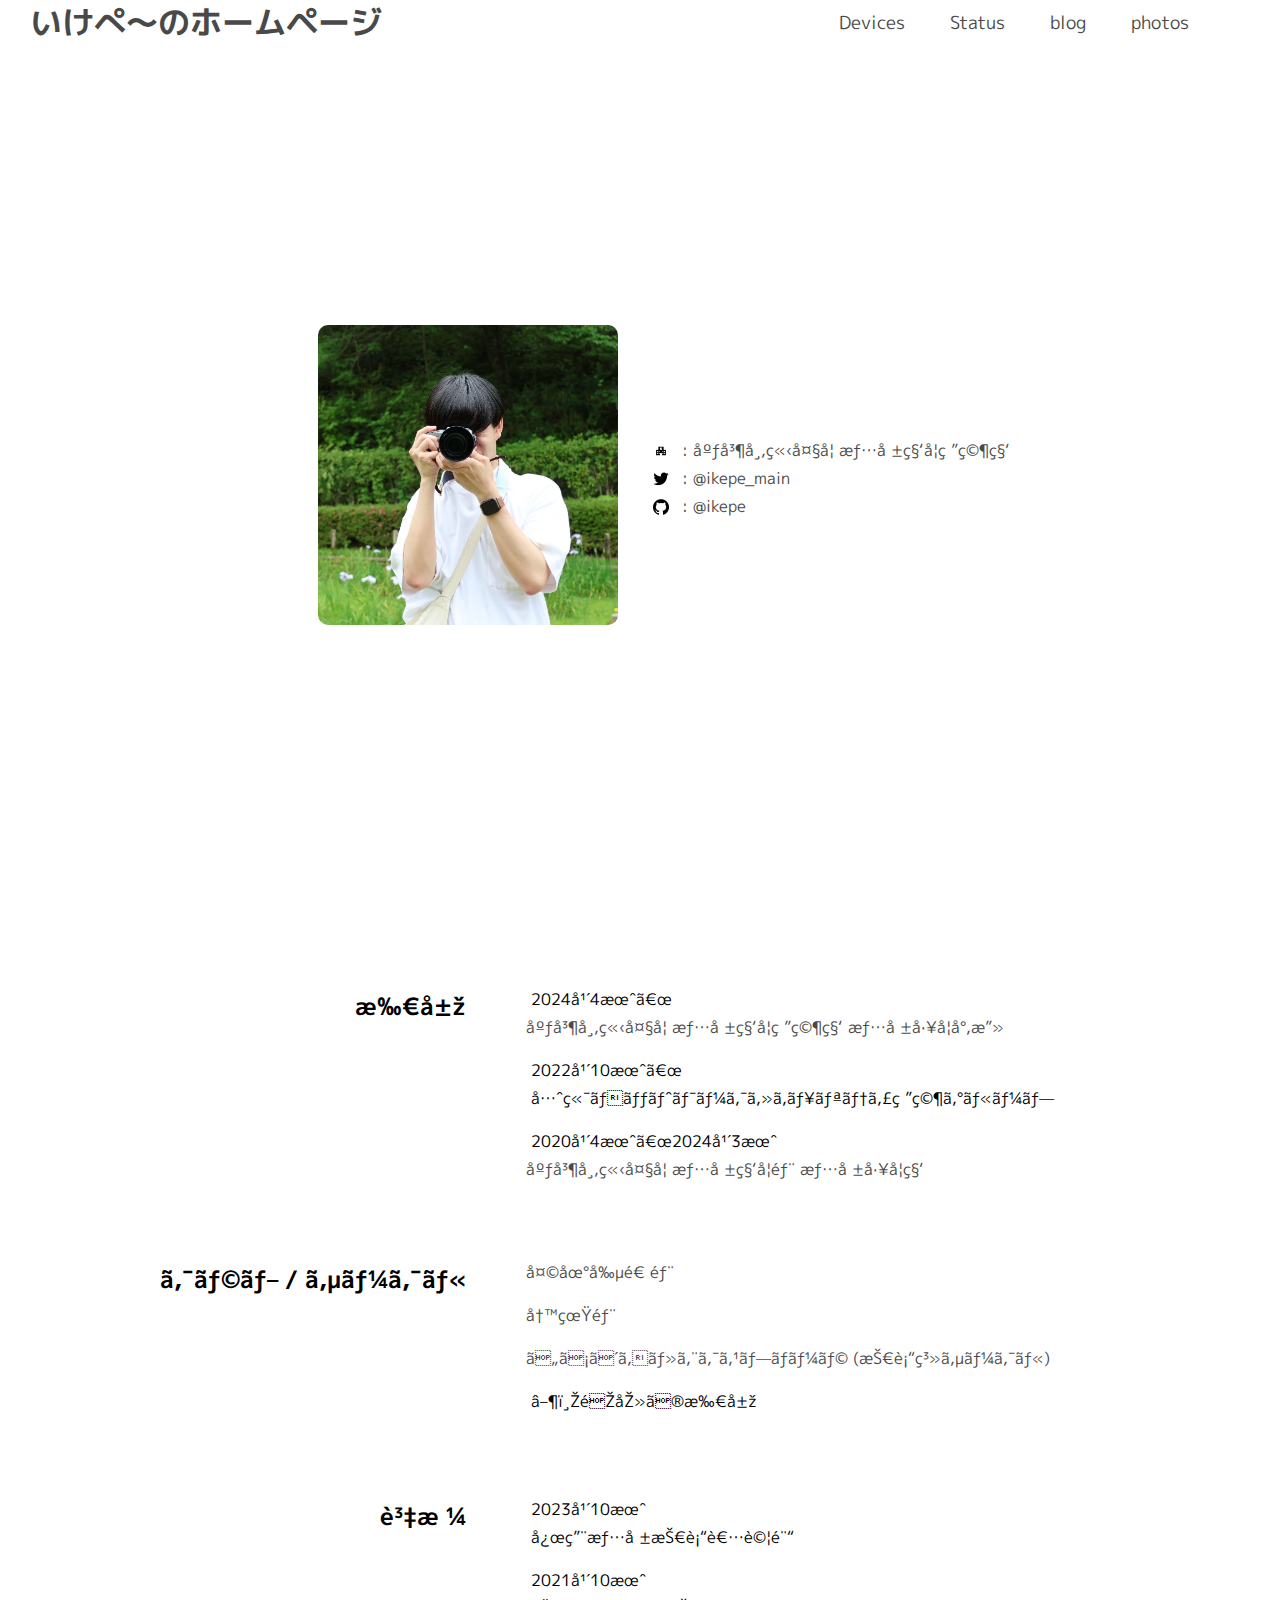
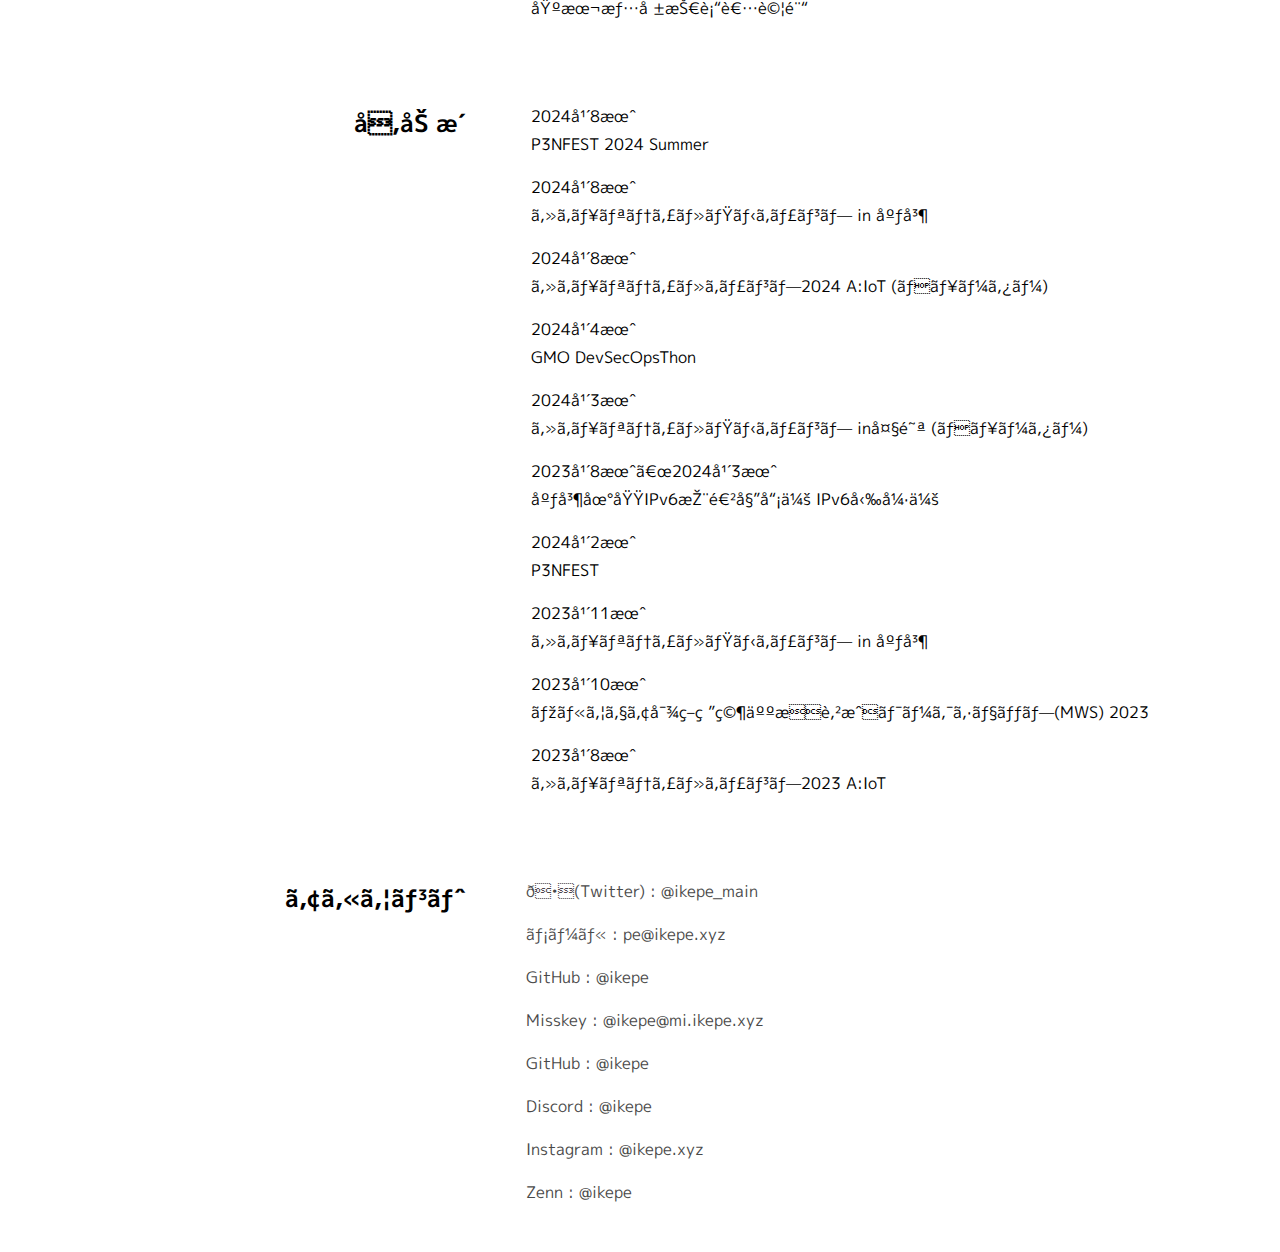
==== commit ebdca80d: "メールの追加" ====
--- a/index.html
+++ b/index.html
@@ -178,6 +178,9 @@
         <a href="https://x.com/ikepe_main" class="URL">𝕏(Twitter) : @ikepe_main</a>
       </div>
       <div class="content">
+        <a href="mailto:pe@ikepe.xyz" class="URL">メール : pe@ikepe.xyz</a>
+      </div>
+      <div class="content">
         <a href="https://github.com/ikepe" class="URL">GitHub : @ikepe</a>
       </div>
       <div class="content">
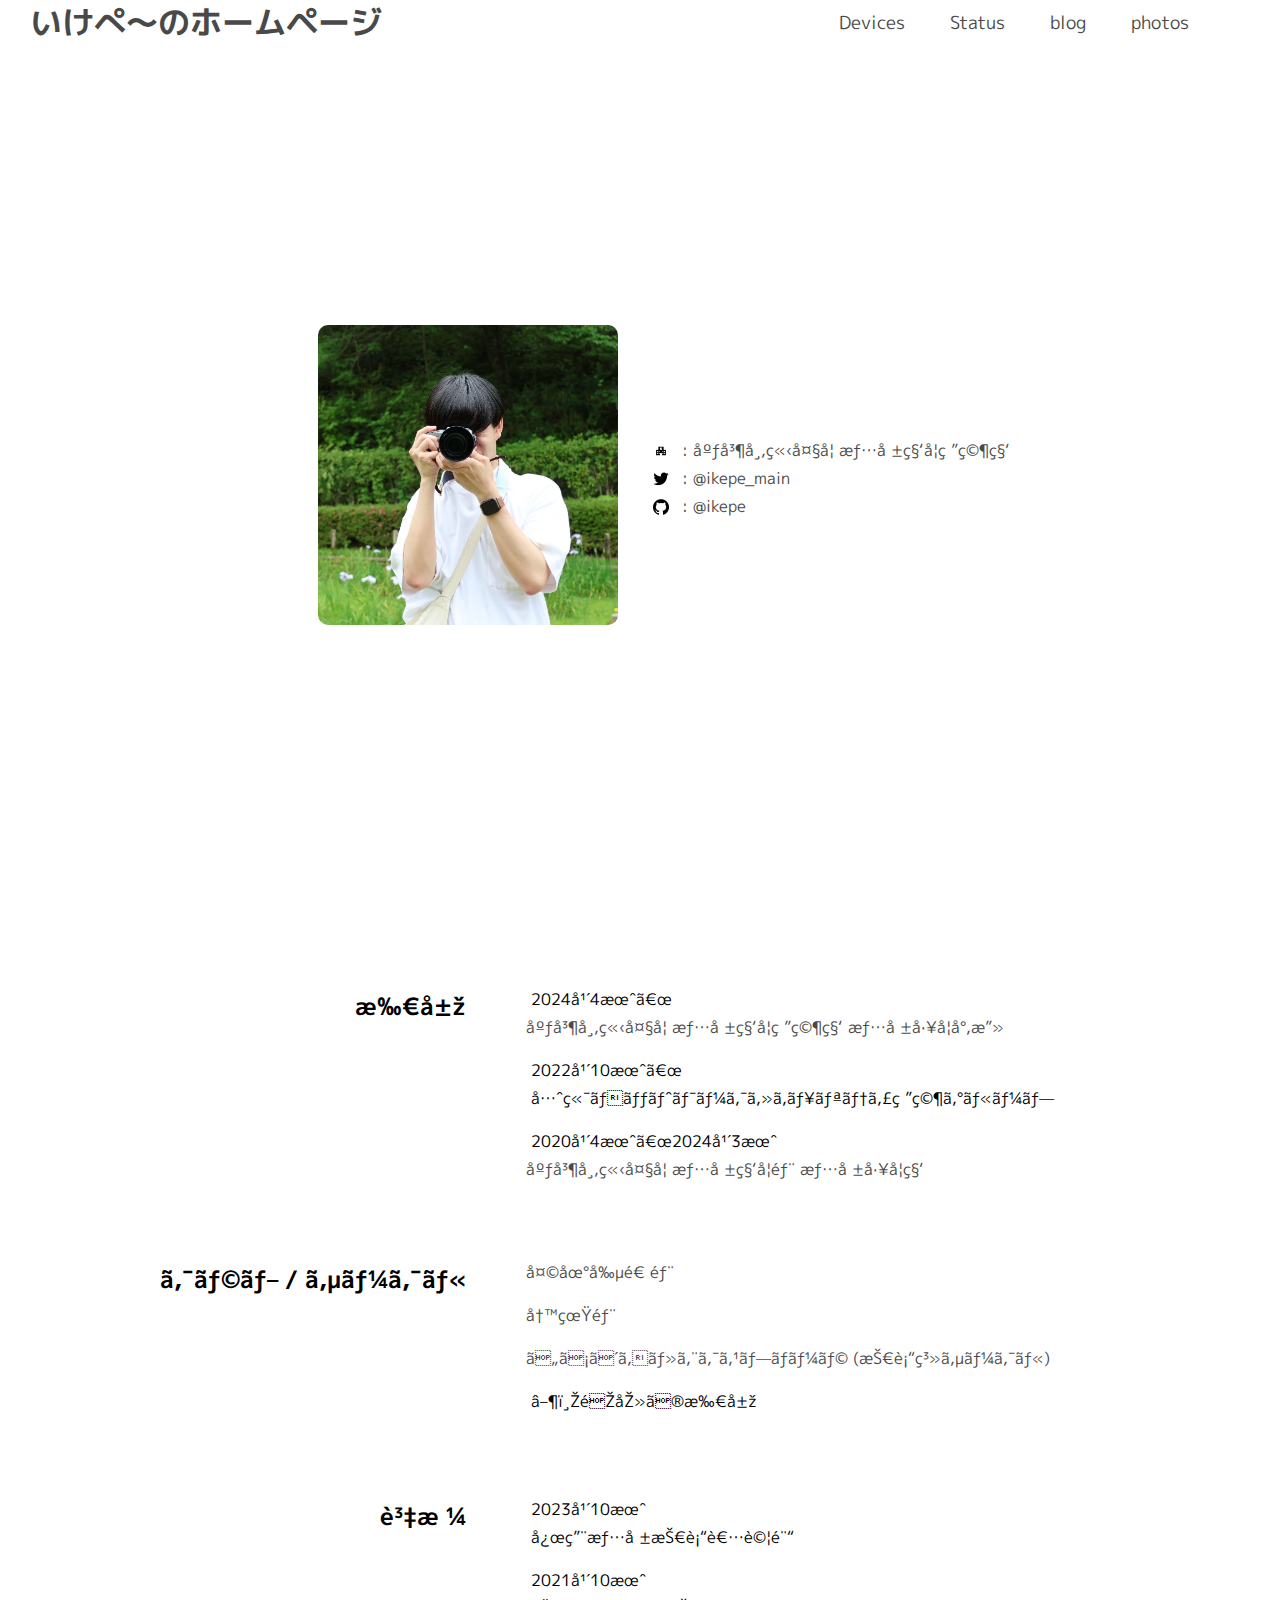
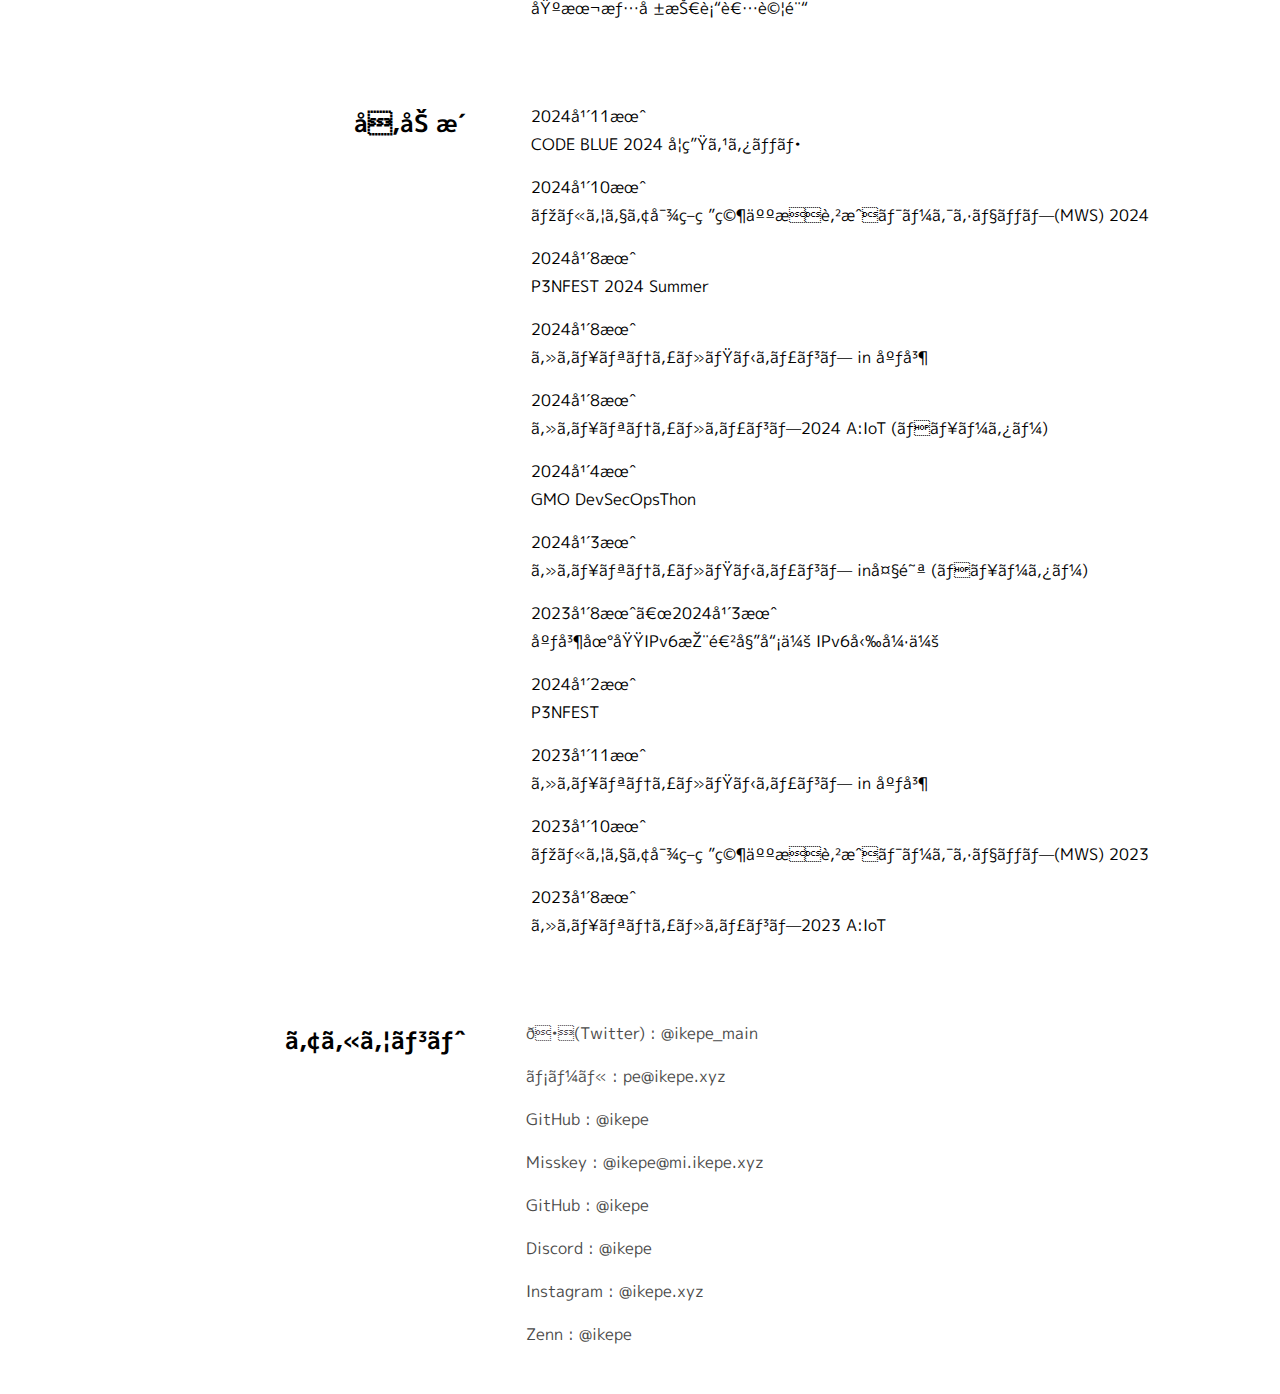
==== commit 492032fd: "参加歴セクションに新しいイベントを追加" ====
--- a/index.html
+++ b/index.html
@@ -127,6 +127,14 @@
     </div>
     <div class="profile-text">
       <div class="content">
+        <p>2024年11月</p>
+        <p>CODE BLUE 2024 学生スタッフ</p>
+      </div>
+      <div class="content">
+        <p>2024年10月</p>
+        <p>マルウェア対策研究人材育成ワークショップ(MWS) 2024</p>
+      </div>
+      <div class="content">
         <p>2024年8月</p>
         <p>P3NFEST 2024 Summer</p>
       </div>
